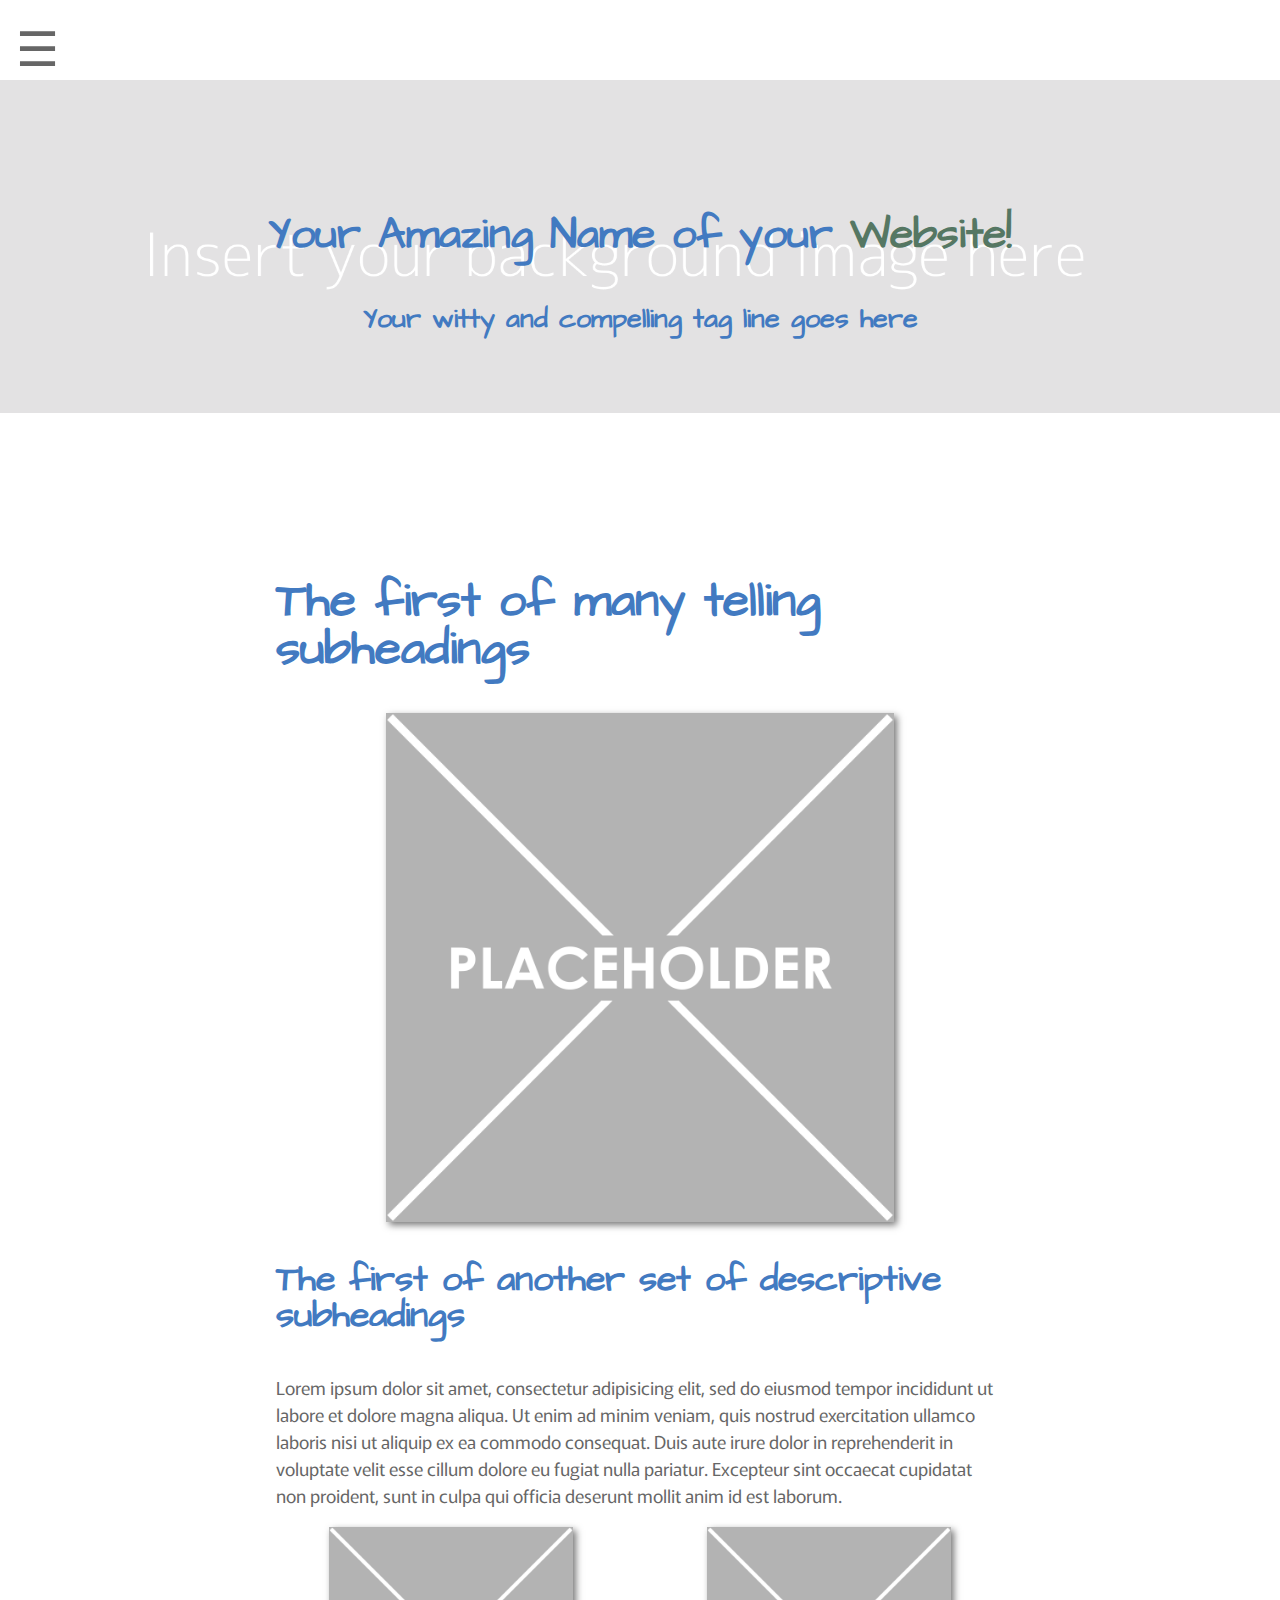
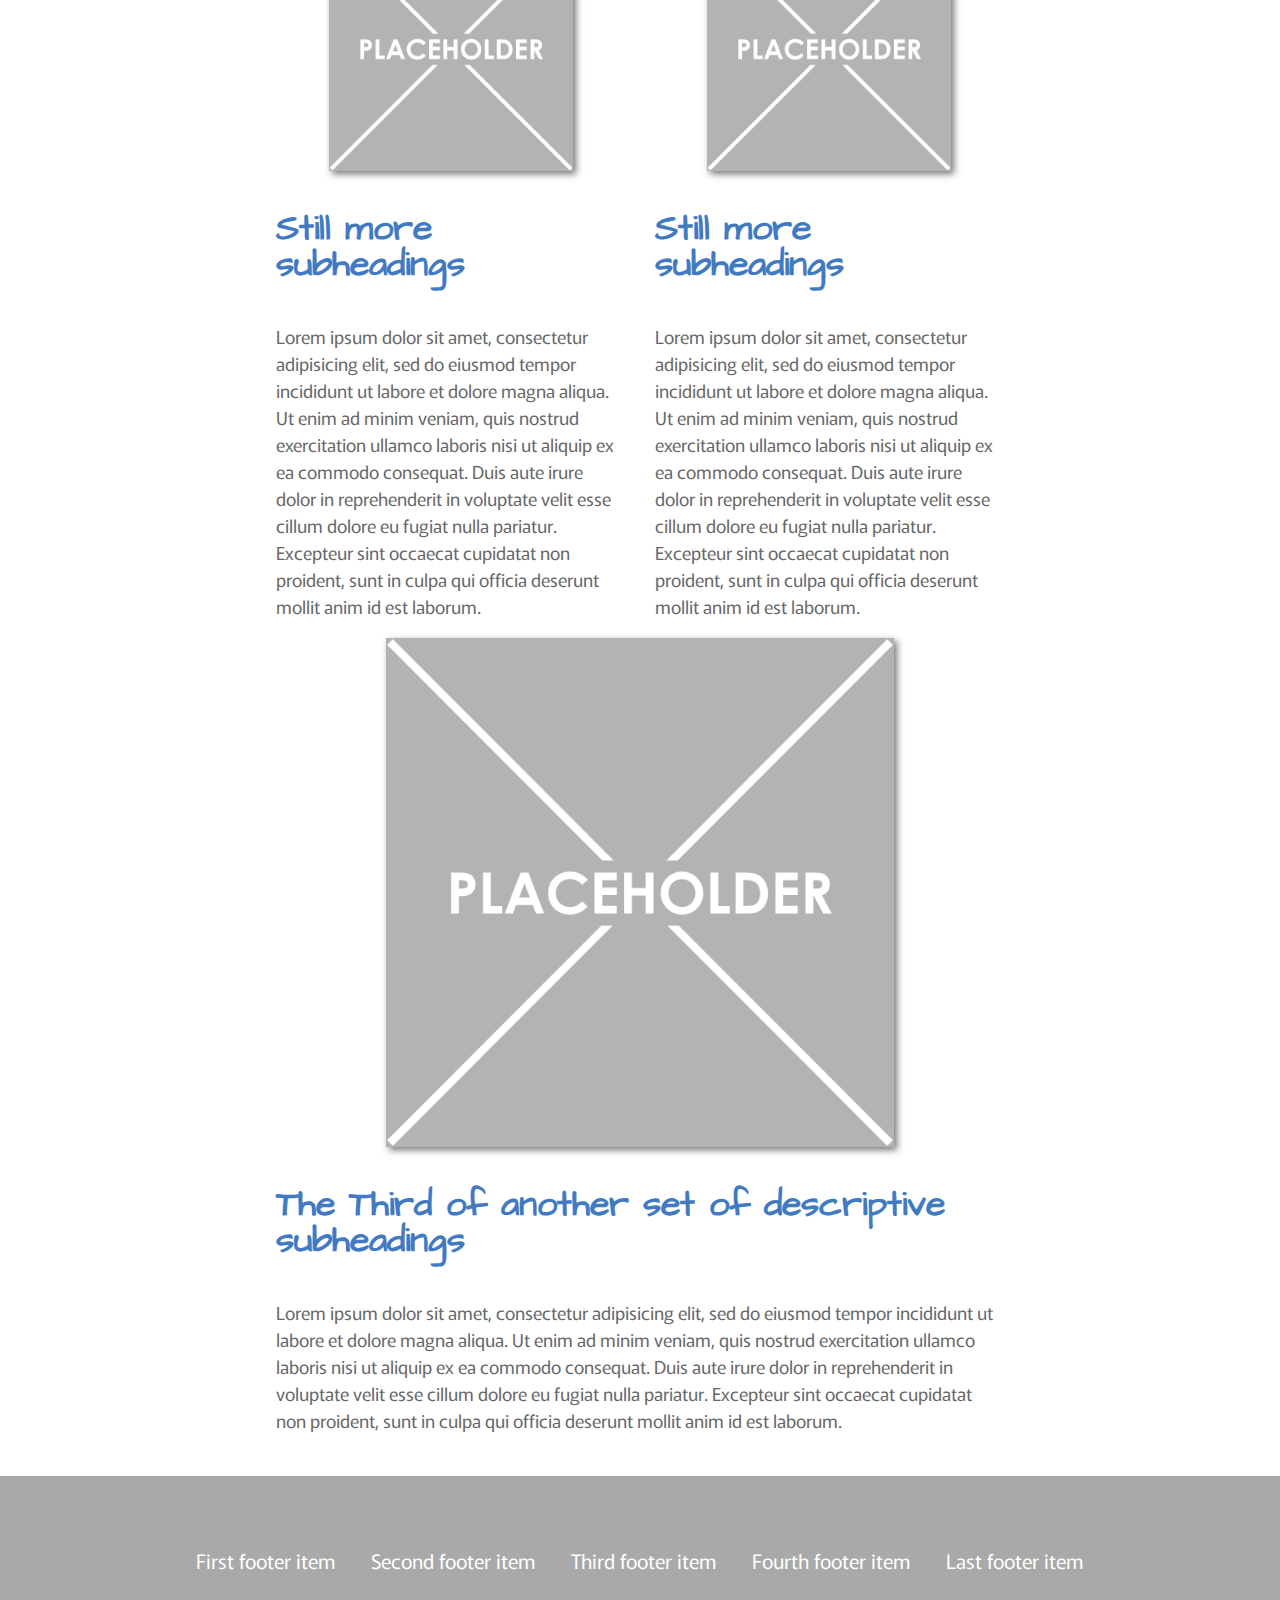
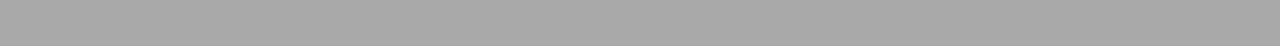
==== index.html @ 41339949 "moved index" ====
<!doctype html>
<html lang="en">
<head>
	<meta charset="utf-8" />
	<title></title>
	<meta name="description" content=""/>
	<meta name="keywords" content=""/>

	<link rel="preconnect" href="https://fonts.googleapis.com">
	<link rel="preconnect" href="https://fonts.gstatic.com" crossorigin>
	<link href="https://fonts.googleapis.com/css2?family=Architects+Daughter&family=Murecho:wght@400;600&display=swap" rel="stylesheet">

	<link rel="stylesheet" href="css/reset.css"> 
	<link rel="stylesheet" href="css/styles.css" media="screen" />
	<link rel="stylesheet" href="css/print.css" media="print" />
	
	<!--[if IE]><script src="http://html5shiv.googlecode.com/svn/trunk/html5.js"></script><![endif]-->

	<!-- Global site tag (gtag.js) - Google Analytics -->
	<!-- JSON-LD markup generated by Google Structured Data Markup Helper. -->
</head>

<body>
	<!-- Navigation Sidebar (hidden by default) -->
	<nav class="w3-sidebar w3-bar-block w3-card w3-top w3-animate-left" id="mySidebar">
  		<a href="javascript:void(0)" onclick="w3_close()" class="w3-bar-item w3-button">Close Menu</a>
  		<a href="#food" onclick="w3_close()" class="w3-bar-item w3-button">Nav Item One</a>
  		<a href="#about" onclick="w3_close()" class="w3-bar-item w3-button">Nav Item Two</a>
  		<a href="#about" onclick="w3_close()" class="w3-bar-item w3-button">Nav Item Three</a>
	</nav>

	<!-- Top menu -->
	<div class="w3-top">
  		<div class="hamburger-position">
    		<div class="w3-button w3-padding-16 " onclick="w3_open()">&#9776;</div> <!-- &#9776; is the Entity Code for the hamburger icon -->
  		</div>
	</div>

	<header>
		<div class="header-bg-wrap"> <!-- Image as content not design -->
  		  <img class="header-bg-image" src="img/placeholder-1920x500.png" alt="Text that describes the image">
  		  <div class="header-content">
    		<h1>Your Amazing Name of your <span class="shine">Website!</span></h1>
			<h2>Your witty and compelling tag line goes here</h2> 
  		  </div>
		</div>
	</header>
	
	<main>
		<!-- <aside class="leaderboard">
		</aside> -->  <!-- end of sidebar1 -->
	
		<section class="content">
			<h2>The first of many telling subheadings</h2>	
		<article>
        	<div class="image-container">
        		<img src="img/placeholder-2400.png" alt="Something specific about the image" />
        	</div>
        	<h3>The first of another set of descriptive subheadings</h3>
			<p>Lorem ipsum dolor sit amet, consectetur adipisicing elit, sed do eiusmod tempor incididunt ut labore et dolore magna aliqua. Ut enim ad minim veniam, quis nostrud exercitation ullamco laboris nisi ut aliquip ex ea commodo consequat. Duis aute irure dolor in reprehenderit in voluptate velit esse cillum dolore eu fugiat nulla pariatur. Excepteur sint occaecat cupidatat non proident, sunt in culpa qui officia deserunt mollit anim id est laborum.</p>
		</article>
		<article>
			<div class="outer-container">
				<div class="inner-container"> <!-- First inner container -->
        			<div class="image-container">
        			<img src="img/placeholder-2400.png" alt="Something specific about the image" />
        			</div> <!-- End of the image container -->
					<h3>Still more subheadings</h3>
					<p>Lorem ipsum dolor sit amet, consectetur adipisicing elit, sed do eiusmod tempor incididunt ut labore et dolore magna aliqua. Ut enim ad minim veniam, quis nostrud exercitation ullamco laboris nisi ut aliquip ex ea commodo consequat. Duis aute irure dolor in reprehenderit in voluptate velit esse cillum dolore eu fugiat nulla pariatur. Excepteur sint occaecat cupidatat non proident, sunt in culpa qui officia deserunt mollit anim id est laborum.</p>
				</div> <!-- End of the first inner container -->
				<div class="inner-container"> <!-- Second inner container -->
        			<div class="image-container">
        			<img src="img/placeholder-2400.png" alt="Something specific about the image" />
        			</div> <!-- End of the image container -->
					<h3>Still more subheadings</h3>
					<p>Lorem ipsum dolor sit amet, consectetur adipisicing elit, sed do eiusmod tempor incididunt ut labore et dolore magna aliqua. Ut enim ad minim veniam, quis nostrud exercitation ullamco laboris nisi ut aliquip ex ea commodo consequat. Duis aute irure dolor in reprehenderit in voluptate velit esse cillum dolore eu fugiat nulla pariatur. Excepteur sint occaecat cupidatat non proident, sunt in culpa qui officia deserunt mollit anim id est laborum.</p>
				</div> <!-- End of the second inner container -->
			</div> <!-- End of the outer container -->
		</article>
		<article>
        	<div class="image-container">
        		<img src="img/placeholder-2400.png" alt="Something specific about the image" />
        	</div>
			<h3>The Third of another set of descriptive subheadings</h3>
			<p>Lorem ipsum dolor sit amet, consectetur adipisicing elit, sed do eiusmod tempor incididunt ut labore et dolore magna aliqua. Ut enim ad minim veniam, quis nostrud exercitation ullamco laboris nisi ut aliquip ex ea commodo consequat. Duis aute irure dolor in reprehenderit in voluptate velit esse cillum dolore eu fugiat nulla pariatur. Excepteur sint occaecat cupidatat non proident, sunt in culpa qui officia deserunt mollit anim id est laborum.</p>
		</article>
	</section><!-- end of content -->
		<aside>
			<!-- For future consideration -->
		</aside>
	</main>

	<footer>
	  <div class="bg-container">
		<ol>
			<li>
				<a href="#" target="_blank">First footer item</a>
			</li>
			<li>
				<a href="#" target="_blank">Second footer item</a>
			</li>
			<li>
				<a href="#" target="_blank">Third footer item</a>
			</li>
			<li>
				<a href="#" target="_blank">Fourth footer item</a>
			</li>
			<li>
				<a href="#" target="_blank">Last footer item</a>
			</li>
		</ol>
	  </div>
	</footer>

	<!-- Code for the Cookie Compliance popover window -->
	<!-- <div id="cookiePopup" class="hide">
		<p><strong>Cookie Notice:</strong> We use cookies to offer you a better browsing experience, analyze site traffic, personalize content, and gather information to improve your experience.  Read about how we use cookies and how you can control them by <a href="privacy.txt">clicking here</a>.</p>
		<button id="acceptCookie">Close</button>
	</div> -->
	
	<script>
	// Script to open and close sidebar
	function w3_open() {
  		document.getElementById("mySidebar").style.display = "block";
		}
 
	function w3_close() {
  		document.getElementById("mySidebar").style.display = "none";
		}
	</script>

	<!-- Javascript to load cookies modal window -->
	<!-- <script src="js/cookies.js"></script> -->
</body>
</html>
---- css/styles.css ----
body {
	font-family: 'Murecho', sans-serif;
	color: #666;
	font-size: 18px;
	line-height: 1.5;
	}

/* --- Responsive Sidebar navigation adapted from W3.CSS Templates --- */
.w3-bar-block {
	display: flex;
	justify-content: left;
	padding-top: 80px;
	display:none;
	z-index:2;
	width:20%;
	min-width:300px
}

.w3-bar-item {
	padding:8px ;
	width:auto;
	border:none;
	display:block;
	outline:0;
	width:100%;
	white-space:normal;
	font-size: 24px;  /*  Menu items font size  */
}

.w3-bar {
	width:100%;
	overflow:hidden
}

.w3-top,
.w3-bottom {
	position:fixed;
	width:100%;
	z-index:1
	}

.w3-top {
	top:0;
	font-size: 48px;  /* Hamburger bars size */
}

.w3-card {
	box-shadow:0 2px 5px 0 rgba(0,0,0,0.16),0 2px 10px 0 rgba(0,0,0,0.12)
}

.w3-sidebar {
	height:100%;
	width:200px;
	background-color:#fff;
	position:fixed!important;
	z-index:1;
	overflow:auto;
}

.w3-animate-left {
	position:relative;
	animation:animateleft 0.4s;
}

@keyframes animateleft { from {left:-300px;opacity:0} to{left:0;opacity:1}}
/* The @keyframes CSS at-rule controls the intermediate steps in a CSS animation
sequence by defining styles for keyframes (or waypoints) along the animation
sequence. */ 

.w3-button {
	border:none;
	display:inline-block;
	padding:8px 16px;
	vertical-align:middle;
	overflow:hidden;
	text-decoration:none;
	color:inherit;
	background-color:inherit;
	text-align:center;
	cursor:pointer;
	white-space:nowrap}

.w3-button {
	-webkit-touch-callout:none;
	-webkit-user-select:none;
	-moz-user-select:none;
	-ms-user-select:none;
	user-select:none} 

.w3-button:disabled {
	cursor:not-allowed;
	opacity:0.3
}

/* --- Typographical Scales --- */

/* Viewport is the browser window size. 1vw = 1% of viewport width. */
header h1 { /* 64px is 3.333%  of 1920px */
	font-size: 3.333vw;
}
header h2 { /* 40px is 2.083%  of 1920px */
	font-size: 2.083vw;
}

.shine {  /*  Call to action color  */
	color: #557763;
}

h1, h2, h3 {
	font-family: 'Architects Daughter', cursive;
	color: #427ac1;
}

h2, h3 {
	line-height: 1;
	margin: 40px 0;
}
h2 {
	font-size: 24px;
}

h3 {
	font-size: 20px;
}

p {
	margin-bottom: 18px;
}

/* layout */

nav {
	background-color: #fff;
	width: 100%;
}

.w3-bar-item:link, .w3-bar-item:visited {
	color:#427ac1;
	text-decoration: none;
}

.w3-bar-item:hover, .w3-bar-item:active {
	color: #333;
	text-decoration: underline;
}

header {
	margin-top: 80px;  /* Space for the nav on page load */
	}

/*  Places the content image in the bg with the headings on top  */
.header-bg-wrap {
  	overflow: hidden;
  	position: relative;
}

.header-bg-image {
  	opacity: 0.25;
  	/*The opacity property specifies the opacity/transparency of an element.*/
  	position: absolute;
  	left: 0;
  	top: 0;
  	width: 100%;
  	height: auto;
}

.header-content {
	height: 46.296vh; /* Roughly 500px of 1080px high screen */
 	position: relative;
  	display: flex;
  	flex-direction: column;
  	align-items: center;
  	justify-content: center;
  }

main, .bg-container {
	width: 71%;
	margin: 20px auto;
	}

main {
	padding-top: 20px;
	overflow: hidden;
}

.content {
	margin-left: auto;
 	margin-right: auto;
  	width: 80%;
}

article img {
	border: none;
	-webkit-box-shadow: 3px 3px 7px #777;
	-moz-box-shadow: 3px 3px 7px #777;
}

.image-container {
	width: 70%;
	margin: 0 auto;
}

footer {
	padding: 40px 0;
	margin-top: 24px;
	background-color: #a9a9a9;
}

footer ol {
	font-size: 20px;
	text-align: center;
	list-style-type: none;
	display: flex;
	align-items: center;
	justify-content: space-between;
	padding: 0;
}

footer ol li {
	margin: 10px;
	display: block; 
	/*Makes the li selectable up the to the edge of the margins*/
}

footer a:link, a:visited {
	color:#fff;
	text-decoration: none;
}

footer a:hover, a:active {
	color: #f8f2f2;
	text-decoration: underline;
}

/* -- Code for the Cookie Compliance popover window -- */
/*
#cookiePopup {
  background-color: #ffffff;
  position: absolute;
  left: 5%;
  bottom: 0;
  font-size: 14px;
  width: 90%;
  box-shadow: 0 0 2em rgba(5, 0, 31, 0.15);
  font-family: "Poppins", sans-serif;
  text-align: justify;
  line-height: 1.8em;
  margin: 0 auto;
  padding: 2em 1.4em;
  border-radius: 6px;
  transition: all 0.5s ease-in-out;
}

#cookiePopup p {
  text-align: center;
  margin: 1.4em 0;
}
#cookiePopup button {
  background-color: #6859fe;
  border: none;
  color: #ffffff;
  font-size: 1.2em;
  padding: 1em 1.4em;
  display: block;
  position: relative;
  margin: auto;
  border-radius: 5px;
}
#cookiePopup a {
  color: #6859fe;
}

.hide {
  visibility: hidden;
  
}
.show {
  visibility: visible;
 
}
*/
/* -- End of Code for the Cookie Compliance popover window -- */

@media only screen and  (min-width:900px) {
 
 nav {
 	width: 40%;
 }

 h2 {
	font-size: 48px;
}

h3 {
	font-size: 36px;
}

.outer-container {
	display: flex;
	flex-direction: row;
	justify-content: space-between;
	}

.inner-container {
	width: 48%;
	}

	.w3-bar-item {
		font-size: 36px;
	}

}

@media only screen and  (min-width:1340px) {
 
 .hamburger-position {
		margin-left: 10%;
	}
}
---- css/print.css ----
body { 
  color : #000000; 
  background : #ffffff; 
  font-family : "Times New Roman", Times, serif;
  font-size : 12pt; 
}

a { 
  text-decoration : underline; 
  color : #0000ff; 
}

a:link:after, a:visited:after {
content: " (" attr(href) ") ";
font-size: 70%;
}

nav, sidebar, footer, header, aside { 
  display : none; 
}
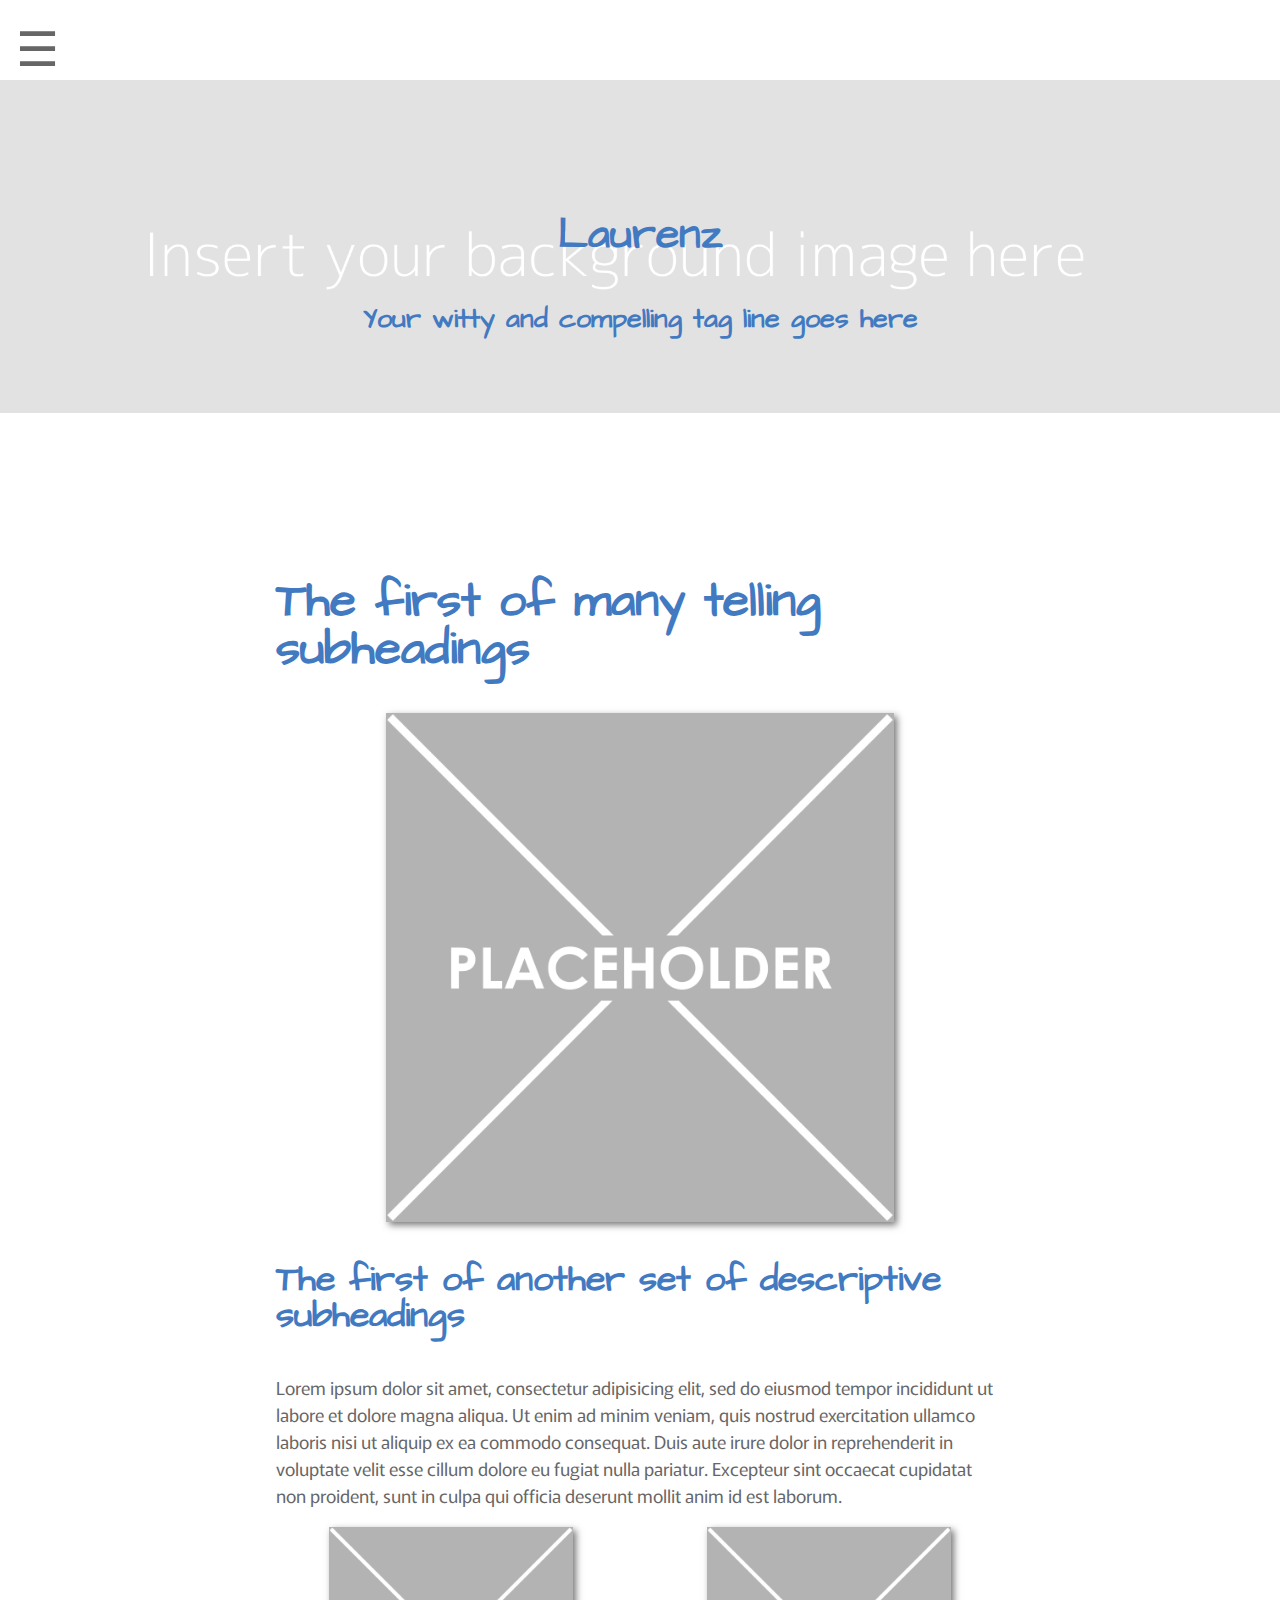
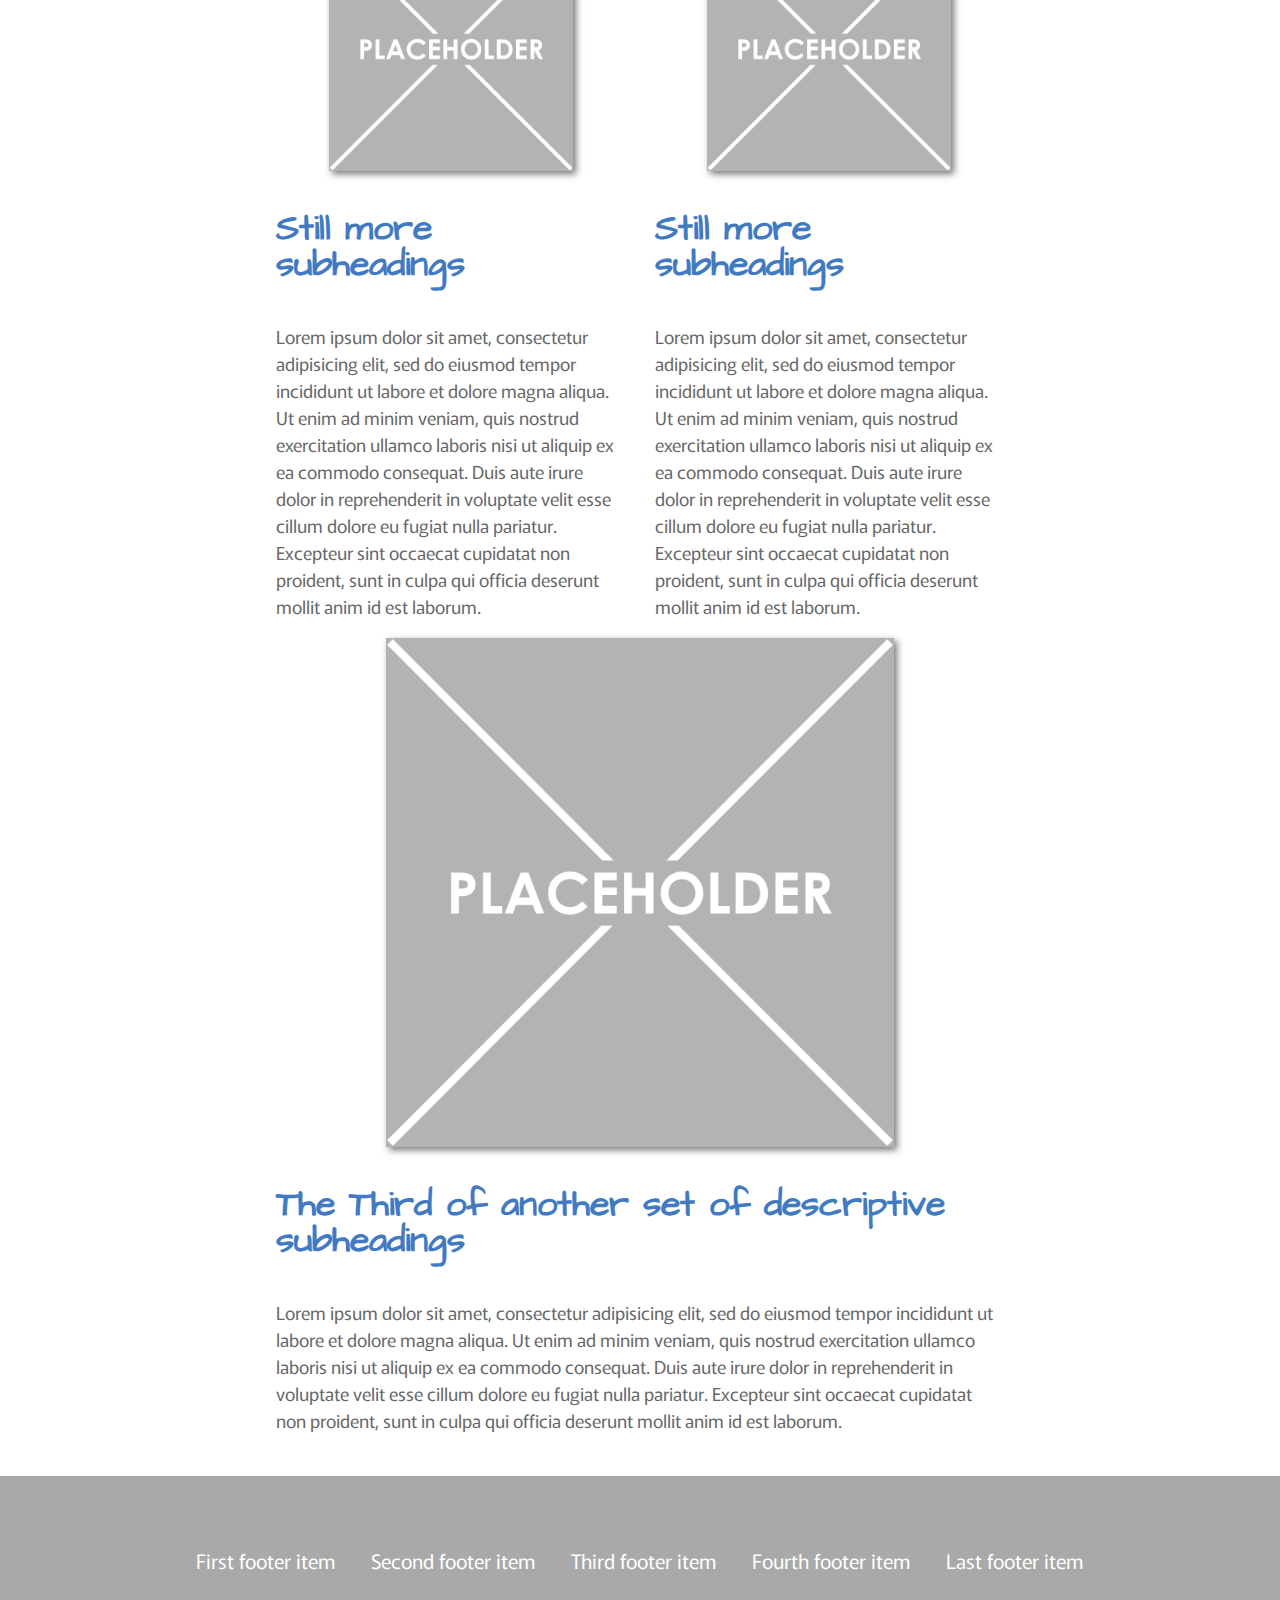
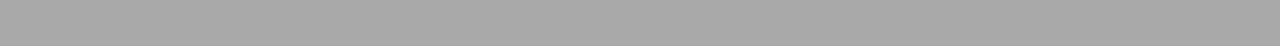
==== commit f8127737: "changed h1" ====
--- a/index.html
+++ b/index.html
@@ -40,7 +40,7 @@
 		<div class="header-bg-wrap"> <!-- Image as content not design -->
   		  <img class="header-bg-image" src="img/placeholder-1920x500.png" alt="Text that describes the image">
   		  <div class="header-content">
-    		<h1>Your Amazing Name of your <span class="shine">Website!</span></h1>
+    		<h1>Laurenz</h1>
 			<h2>Your witty and compelling tag line goes here</h2> 
   		  </div>
 		</div>
--- a/css/styles.css
+++ b/css/styles.css
@@ -1,121 +1,174 @@
+/* 
+
+	[Self-directed Learning] - CSS Animation 
+
+*/
+
+
+
+.header-content {
+	animation: fadeIn 2s ease-in-out;
+}
+
+@keyframes fadeIn {
+	0% {
+		opacity: 0;
+		transform: translateY(20px);
+	}
+
+	100% {
+		opacity: 1;
+		transform: translateY(0);
+	}
+}
+
+/* 
+
+	[Self-directed Learning] - CSS Animation End
+	
+*/
+
 
 body {
 	font-family: 'Murecho', sans-serif;
 	color: #666;
 	font-size: 18px;
 	line-height: 1.5;
-	}
-
+}
+
+/* 
+
+	WEBSITE TEMPLATE
+
+*/
 /* --- Responsive Sidebar navigation adapted from W3.CSS Templates --- */
 .w3-bar-block {
 	display: flex;
 	justify-content: left;
 	padding-top: 80px;
-	display:none;
-	z-index:2;
-	width:20%;
-	min-width:300px
+	display: none;
+	z-index: 2;
+	width: 20%;
+	min-width: 300px
 }
 
 .w3-bar-item {
-	padding:8px ;
-	width:auto;
-	border:none;
-	display:block;
-	outline:0;
-	width:100%;
-	white-space:normal;
-	font-size: 24px;  /*  Menu items font size  */
+	padding: 8px;
+	width: auto;
+	border: none;
+	display: block;
+	outline: 0;
+	width: 100%;
+	white-space: normal;
+	font-size: 24px;
+	/*  Menu items font size  */
 }
 
 .w3-bar {
-	width:100%;
-	overflow:hidden
+	width: 100%;
+	overflow: hidden
 }
 
 .w3-top,
 .w3-bottom {
-	position:fixed;
-	width:100%;
-	z-index:1
-	}
+	position: fixed;
+	width: 100%;
+	z-index: 1
+}
 
 .w3-top {
-	top:0;
-	font-size: 48px;  /* Hamburger bars size */
+	top: 0;
+	font-size: 48px;
+	/* Hamburger bars size */
 }
 
 .w3-card {
-	box-shadow:0 2px 5px 0 rgba(0,0,0,0.16),0 2px 10px 0 rgba(0,0,0,0.12)
+	box-shadow: 0 2px 5px 0 rgba(0, 0, 0, 0.16), 0 2px 10px 0 rgba(0, 0, 0, 0.12)
 }
 
 .w3-sidebar {
-	height:100%;
-	width:200px;
-	background-color:#fff;
-	position:fixed!important;
-	z-index:1;
-	overflow:auto;
+	height: 100%;
+	width: 200px;
+	background-color: #fff;
+	position: fixed !important;
+	z-index: 1;
+	overflow: auto;
 }
 
 .w3-animate-left {
-	position:relative;
-	animation:animateleft 0.4s;
-}
-
-@keyframes animateleft { from {left:-300px;opacity:0} to{left:0;opacity:1}}
+	position: relative;
+	animation: animateleft 0.4s;
+}
+
+@keyframes animateleft {
+	from {
+		left: -300px;
+		opacity: 0
+	}
+
+	to {
+		left: 0;
+		opacity: 1
+	}
+}
+
 /* The @keyframes CSS at-rule controls the intermediate steps in a CSS animation
 sequence by defining styles for keyframes (or waypoints) along the animation
-sequence. */ 
+sequence. */
 
 .w3-button {
-	border:none;
-	display:inline-block;
-	padding:8px 16px;
-	vertical-align:middle;
-	overflow:hidden;
-	text-decoration:none;
-	color:inherit;
-	background-color:inherit;
-	text-align:center;
-	cursor:pointer;
-	white-space:nowrap}
+	border: none;
+	display: inline-block;
+	padding: 8px 16px;
+	vertical-align: middle;
+	overflow: hidden;
+	text-decoration: none;
+	color: inherit;
+	background-color: inherit;
+	text-align: center;
+	cursor: pointer;
+	white-space: nowrap
+}
 
 .w3-button {
-	-webkit-touch-callout:none;
-	-webkit-user-select:none;
-	-moz-user-select:none;
-	-ms-user-select:none;
-	user-select:none} 
+	-webkit-touch-callout: none;
+	-webkit-user-select: none;
+	-moz-user-select: none;
+	-ms-user-select: none;
+	user-select: none
+}
 
 .w3-button:disabled {
-	cursor:not-allowed;
-	opacity:0.3
+	cursor: not-allowed;
+	opacity: 0.3
 }
 
 /* --- Typographical Scales --- */
 
 /* Viewport is the browser window size. 1vw = 1% of viewport width. */
-header h1 { /* 64px is 3.333%  of 1920px */
+header h1 {
+	/* 64px is 3.333%  of 1920px */
 	font-size: 3.333vw;
 }
-header h2 { /* 40px is 2.083%  of 1920px */
+
+header h2 {
+	/* 40px is 2.083%  of 1920px */
 	font-size: 2.083vw;
 }
 
-.shine {  /*  Call to action color  */
-	color: #557763;
-}
-
-h1, h2, h3 {
+h1,
+h2,
+h3 {
 	font-family: 'Architects Daughter', cursive;
 	color: #427ac1;
 }
 
-h2, h3 {
+h2,
+h3 {
 	line-height: 1;
 	margin: 40px 0;
 }
+
 h2 {
 	font-size: 24px;
 }
@@ -135,49 +188,54 @@
 	width: 100%;
 }
 
-.w3-bar-item:link, .w3-bar-item:visited {
-	color:#427ac1;
+.w3-bar-item:link,
+.w3-bar-item:visited {
+	color: #427ac1;
 	text-decoration: none;
 }
 
-.w3-bar-item:hover, .w3-bar-item:active {
+.w3-bar-item:hover,
+.w3-bar-item:active {
 	color: #333;
 	text-decoration: underline;
 }
 
 header {
-	margin-top: 80px;  /* Space for the nav on page load */
-	}
+	margin-top: 80px;
+	/* Space for the nav on page load */
+}
 
 /*  Places the content image in the bg with the headings on top  */
 .header-bg-wrap {
-  	overflow: hidden;
-  	position: relative;
+	overflow: hidden;
+	position: relative;
 }
 
 .header-bg-image {
-  	opacity: 0.25;
-  	/*The opacity property specifies the opacity/transparency of an element.*/
-  	position: absolute;
-  	left: 0;
-  	top: 0;
-  	width: 100%;
-  	height: auto;
+	opacity: 0.25;
+	/*The opacity property specifies the opacity/transparency of an element.*/
+	position: absolute;
+	left: 0;
+	top: 0;
+	width: 100%;
+	height: auto;
 }
 
 .header-content {
-	height: 46.296vh; /* Roughly 500px of 1080px high screen */
- 	position: relative;
-  	display: flex;
-  	flex-direction: column;
-  	align-items: center;
-  	justify-content: center;
-  }
-
-main, .bg-container {
+	height: 46.296vh;
+	/* Roughly 500px of 1080px high screen */
+	position: relative;
+	display: flex;
+	flex-direction: column;
+	align-items: center;
+	justify-content: center;
+}
+
+main,
+.bg-container {
 	width: 71%;
 	margin: 20px auto;
-	}
+}
 
 main {
 	padding-top: 20px;
@@ -186,8 +244,8 @@
 
 .content {
 	margin-left: auto;
- 	margin-right: auto;
-  	width: 80%;
+	margin-right: auto;
+	width: 80%;
 }
 
 article img {
@@ -219,16 +277,18 @@
 
 footer ol li {
 	margin: 10px;
-	display: block; 
+	display: block;
 	/*Makes the li selectable up the to the edge of the margins*/
 }
 
-footer a:link, a:visited {
-	color:#fff;
+footer a:link,
+a:visited {
+	color: #fff;
 	text-decoration: none;
 }
 
-footer a:hover, a:active {
+footer a:hover,
+a:active {
 	color: #f8f2f2;
 	text-decoration: underline;
 }
@@ -282,28 +342,28 @@
 */
 /* -- End of Code for the Cookie Compliance popover window -- */
 
-@media only screen and  (min-width:900px) {
- 
- nav {
- 	width: 40%;
- }
-
- h2 {
-	font-size: 48px;
-}
-
-h3 {
-	font-size: 36px;
-}
-
-.outer-container {
-	display: flex;
-	flex-direction: row;
-	justify-content: space-between;
-	}
-
-.inner-container {
-	width: 48%;
+@media only screen and (min-width:900px) {
+
+	nav {
+		width: 40%;
+	}
+
+	h2 {
+		font-size: 48px;
+	}
+
+	h3 {
+		font-size: 36px;
+	}
+
+	.outer-container {
+		display: flex;
+		flex-direction: row;
+		justify-content: space-between;
+	}
+
+	.inner-container {
+		width: 48%;
 	}
 
 	.w3-bar-item {
@@ -312,9 +372,9 @@
 
 }
 
-@media only screen and  (min-width:1340px) {
- 
- .hamburger-position {
+@media only screen and (min-width:1340px) {
+
+	.hamburger-position {
 		margin-left: 10%;
 	}
-}
+}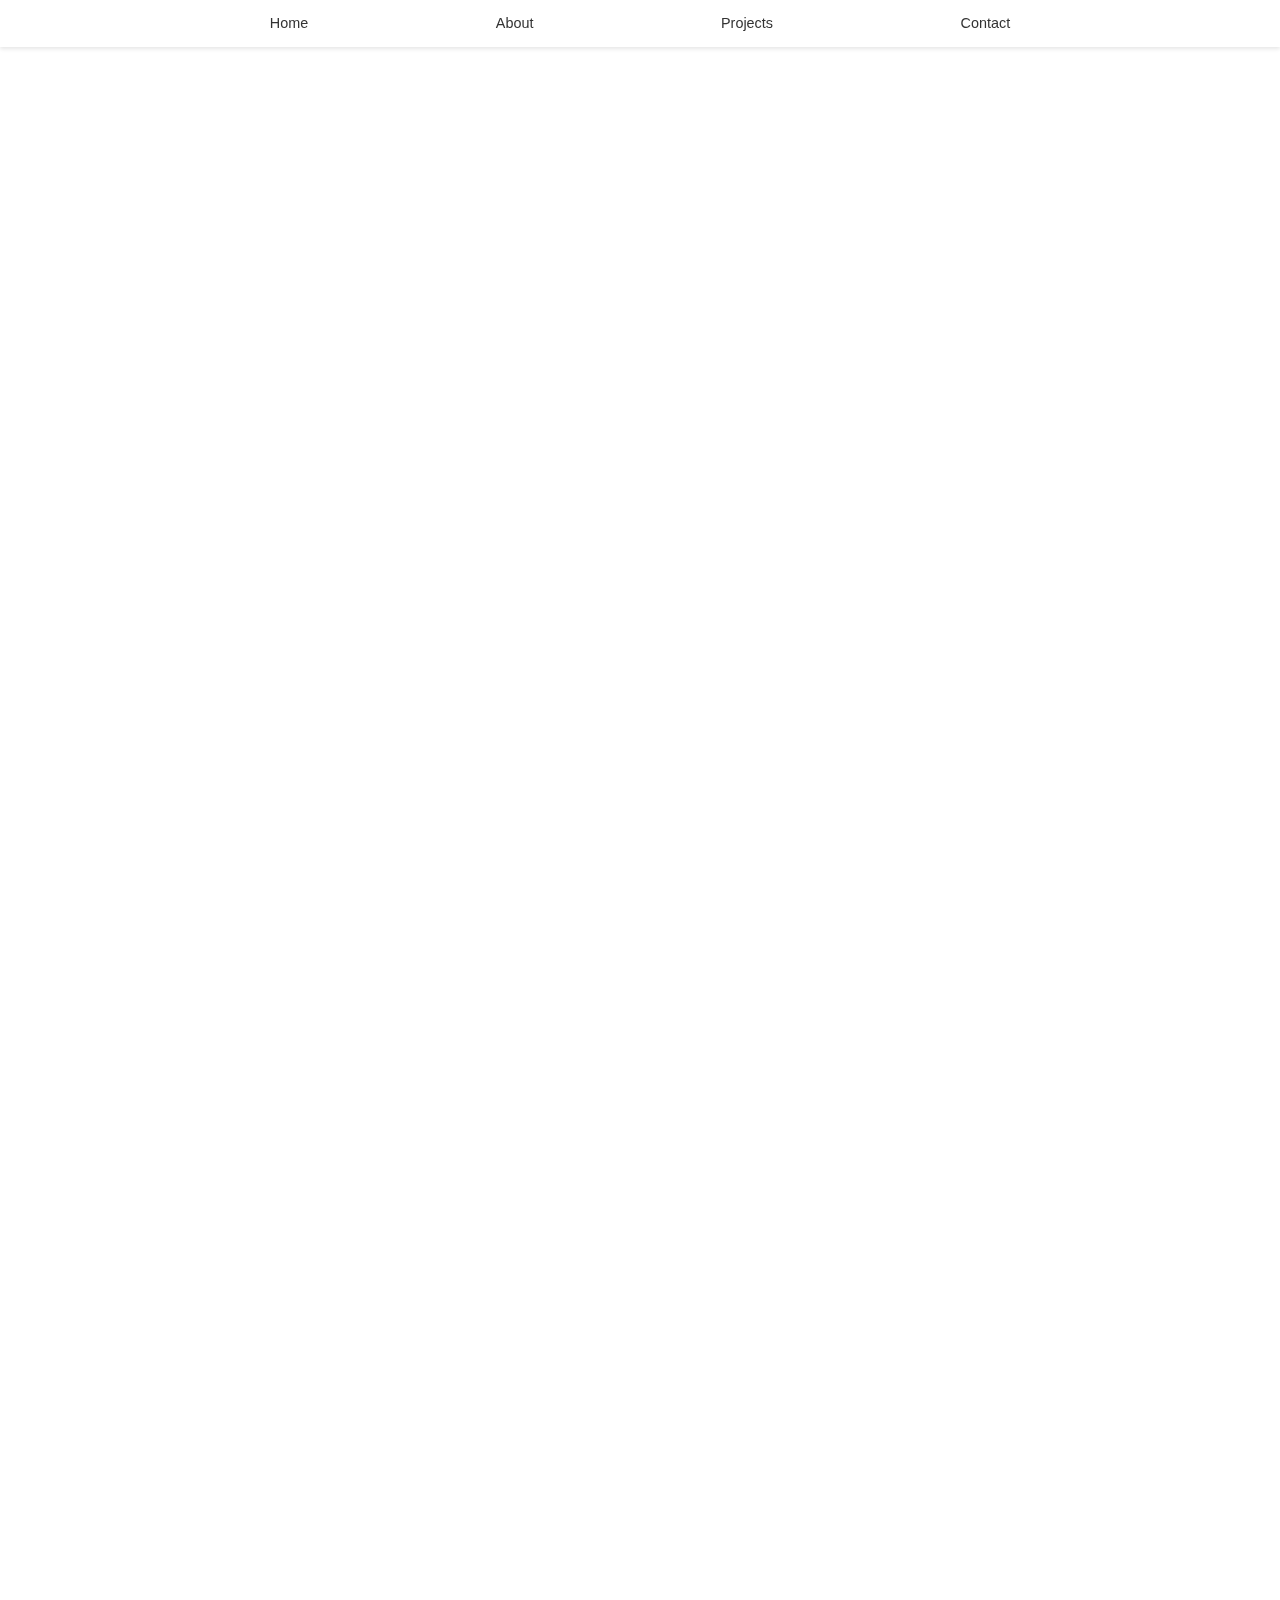
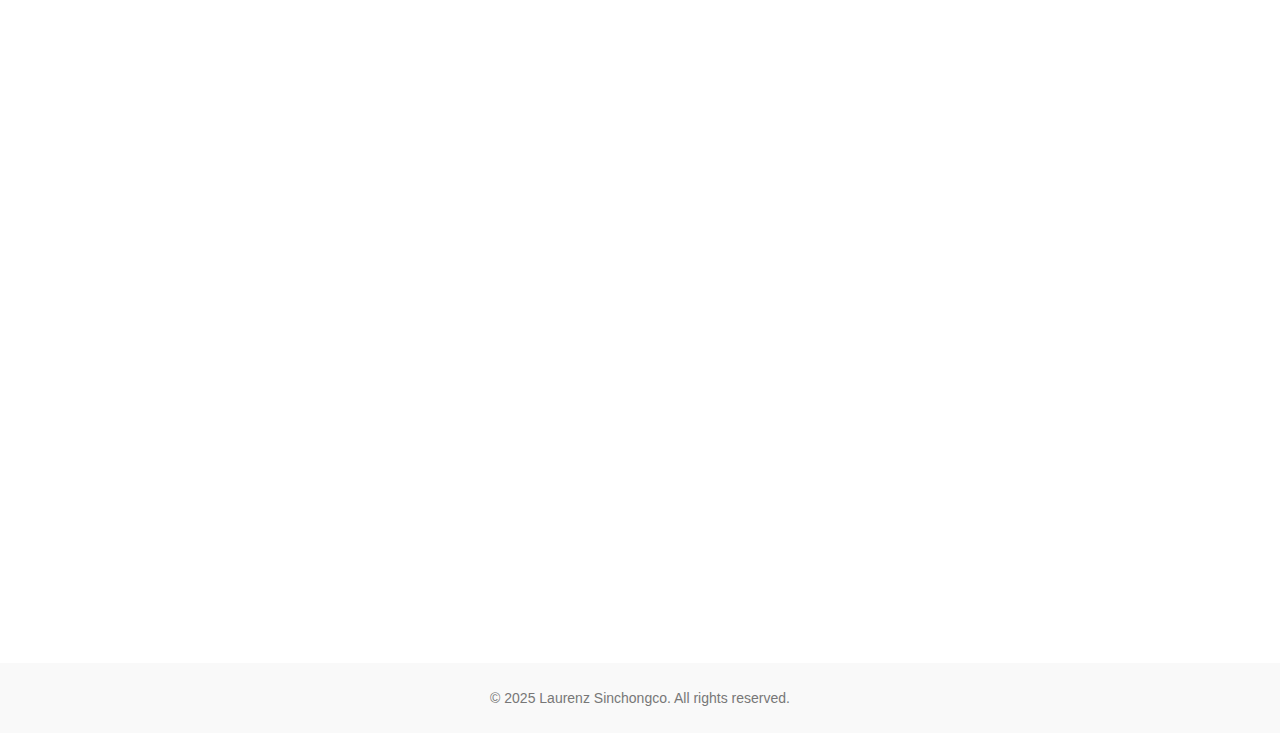
==== commit a92c6a38: "removed template content" ====
--- a/index.html
+++ b/index.html
@@ -1,136 +1,79 @@
-<!doctype html>
+<!DOCTYPE html>
 <html lang="en">
-<head>
-	<meta charset="utf-8" />
-	<title></title>
-	<meta name="description" content=""/>
-	<meta name="keywords" content=""/>
+  <head>
+    <meta charset="UTF-8" />
+    <meta name="viewport" content="width=device-width, initial-scale=1.0" />
+    <title>Laurenz Sinchongco | Home</title>
+    
+	<link rel="stylesheet" href="css/styles.css">
 
-	<link rel="preconnect" href="https://fonts.googleapis.com">
-	<link rel="preconnect" href="https://fonts.gstatic.com" crossorigin>
-	<link href="https://fonts.googleapis.com/css2?family=Architects+Daughter&family=Murecho:wght@400;600&display=swap" rel="stylesheet">
+	<script src="js/main.js" defer></script>
 
-	<link rel="stylesheet" href="css/reset.css"> 
-	<link rel="stylesheet" href="css/styles.css" media="screen" />
-	<link rel="stylesheet" href="css/print.css" media="print" />
-	
-	<!--[if IE]><script src="http://html5shiv.googlecode.com/svn/trunk/html5.js"></script><![endif]-->
+	<!-- GSAP and ScrollTrigger for scroll animations -->
+    <script src="https://cdnjs.cloudflare.com/ajax/libs/gsap/3.12.1/gsap.min.js"></script>
+    <script src="https://cdnjs.cloudflare.com/ajax/libs/gsap/3.12.1/ScrollTrigger.min.js"></script>
+  </head>
+  <body>
+    <!-- Header with minimalist navigation -->
+    <header>
+      <nav>
+        <a href="#hero">Home</a>
+        <a href="#about">About</a>
+        <a href="#projects">Projects</a>
+        <a href="#contact">Contact</a>
+      </nav>
+    </header>
 
-	<!-- Global site tag (gtag.js) - Google Analytics -->
-	<!-- JSON-LD markup generated by Google Structured Data Markup Helper. -->
-</head>
+    <!-- Hero Section -->
+    <section id="hero">
+      <h1>Laurenz Sinchongco</h1>
+      <p>Hello world!</p>
+    </section>
 
-<body>
-	<!-- Navigation Sidebar (hidden by default) -->
-	<nav class="w3-sidebar w3-bar-block w3-card w3-top w3-animate-left" id="mySidebar">
-  		<a href="javascript:void(0)" onclick="w3_close()" class="w3-bar-item w3-button">Close Menu</a>
-  		<a href="#food" onclick="w3_close()" class="w3-bar-item w3-button">Nav Item One</a>
-  		<a href="#about" onclick="w3_close()" class="w3-bar-item w3-button">Nav Item Two</a>
-  		<a href="#about" onclick="w3_close()" class="w3-bar-item w3-button">Nav Item Three</a>
-	</nav>
+    <!-- About Section -->
+    <section id="about">
+      <h2>About Me</h2>
+      <p>
+        I'm a computing science student with a passion for web design and minimalistic interfaces. I focus on creating user-centered experiences that combine functionality with a refined, elegant aesthetic.
+      </p>
+    </section>
 
-	<!-- Top menu -->
-	<div class="w3-top">
-  		<div class="hamburger-position">
-    		<div class="w3-button w3-padding-16 " onclick="w3_open()">&#9776;</div> <!-- &#9776; is the Entity Code for the hamburger icon -->
-  		</div>
-	</div>
+    <!-- Projects Section -->
+    <section id="projects">
+      <h2>Projects</h2>
+      <div class="project-grid">
+        <div class="project-card">
+          <img src="https://via.placeholder.com/400x300" alt="Project 1" />
+          <h3>Project One</h3>
+          <p>A brief description of your project.</p>
+        </div>
+        <div class="project-card">
+          <img src="https://via.placeholder.com/400x300" alt="Project 2" />
+          <h3>Project Two</h3>
+          <p>A brief description of your project.</p>
+        </div>
+        <div class="project-card">
+          <img src="https://via.placeholder.com/400x300" alt="Project 3" />
+          <h3>Project Three</h3>
+          <p>A brief description of your project.</p>
+        </div>
+      </div>
+    </section>
 
-	<header>
-		<div class="header-bg-wrap"> <!-- Image as content not design -->
-  		  <img class="header-bg-image" src="img/placeholder-1920x500.png" alt="Text that describes the image">
-  		  <div class="header-content">
-    		<h1>Laurenz</h1>
-			<h2>Your witty and compelling tag line goes here</h2> 
-  		  </div>
-		</div>
-	</header>
-	
-	<main>
-		<!-- <aside class="leaderboard">
-		</aside> -->  <!-- end of sidebar1 -->
-	
-		<section class="content">
-			<h2>The first of many telling subheadings</h2>	
-		<article>
-        	<div class="image-container">
-        		<img src="img/placeholder-2400.png" alt="Something specific about the image" />
-        	</div>
-        	<h3>The first of another set of descriptive subheadings</h3>
-			<p>Lorem ipsum dolor sit amet, consectetur adipisicing elit, sed do eiusmod tempor incididunt ut labore et dolore magna aliqua. Ut enim ad minim veniam, quis nostrud exercitation ullamco laboris nisi ut aliquip ex ea commodo consequat. Duis aute irure dolor in reprehenderit in voluptate velit esse cillum dolore eu fugiat nulla pariatur. Excepteur sint occaecat cupidatat non proident, sunt in culpa qui officia deserunt mollit anim id est laborum.</p>
-		</article>
-		<article>
-			<div class="outer-container">
-				<div class="inner-container"> <!-- First inner container -->
-        			<div class="image-container">
-        			<img src="img/placeholder-2400.png" alt="Something specific about the image" />
-        			</div> <!-- End of the image container -->
-					<h3>Still more subheadings</h3>
-					<p>Lorem ipsum dolor sit amet, consectetur adipisicing elit, sed do eiusmod tempor incididunt ut labore et dolore magna aliqua. Ut enim ad minim veniam, quis nostrud exercitation ullamco laboris nisi ut aliquip ex ea commodo consequat. Duis aute irure dolor in reprehenderit in voluptate velit esse cillum dolore eu fugiat nulla pariatur. Excepteur sint occaecat cupidatat non proident, sunt in culpa qui officia deserunt mollit anim id est laborum.</p>
-				</div> <!-- End of the first inner container -->
-				<div class="inner-container"> <!-- Second inner container -->
-        			<div class="image-container">
-        			<img src="img/placeholder-2400.png" alt="Something specific about the image" />
-        			</div> <!-- End of the image container -->
-					<h3>Still more subheadings</h3>
-					<p>Lorem ipsum dolor sit amet, consectetur adipisicing elit, sed do eiusmod tempor incididunt ut labore et dolore magna aliqua. Ut enim ad minim veniam, quis nostrud exercitation ullamco laboris nisi ut aliquip ex ea commodo consequat. Duis aute irure dolor in reprehenderit in voluptate velit esse cillum dolore eu fugiat nulla pariatur. Excepteur sint occaecat cupidatat non proident, sunt in culpa qui officia deserunt mollit anim id est laborum.</p>
-				</div> <!-- End of the second inner container -->
-			</div> <!-- End of the outer container -->
-		</article>
-		<article>
-        	<div class="image-container">
-        		<img src="img/placeholder-2400.png" alt="Something specific about the image" />
-        	</div>
-			<h3>The Third of another set of descriptive subheadings</h3>
-			<p>Lorem ipsum dolor sit amet, consectetur adipisicing elit, sed do eiusmod tempor incididunt ut labore et dolore magna aliqua. Ut enim ad minim veniam, quis nostrud exercitation ullamco laboris nisi ut aliquip ex ea commodo consequat. Duis aute irure dolor in reprehenderit in voluptate velit esse cillum dolore eu fugiat nulla pariatur. Excepteur sint occaecat cupidatat non proident, sunt in culpa qui officia deserunt mollit anim id est laborum.</p>
-		</article>
-	</section><!-- end of content -->
-		<aside>
-			<!-- For future consideration -->
-		</aside>
-	</main>
+    <!-- Contact Section -->
+    <section id="contact">
+      <h2>Contact</h2>
+      <form action="#" method="post">
+        <input type="text" name="name" placeholder="Your Name" required />
+        <input type="email" name="email" placeholder="Your Email" required />
+        <textarea name="message" rows="5" placeholder="Your Message" required></textarea>
+        <button type="submit">Send Message</button>
+      </form>
+    </section>
 
-	<footer>
-	  <div class="bg-container">
-		<ol>
-			<li>
-				<a href="#" target="_blank">First footer item</a>
-			</li>
-			<li>
-				<a href="#" target="_blank">Second footer item</a>
-			</li>
-			<li>
-				<a href="#" target="_blank">Third footer item</a>
-			</li>
-			<li>
-				<a href="#" target="_blank">Fourth footer item</a>
-			</li>
-			<li>
-				<a href="#" target="_blank">Last footer item</a>
-			</li>
-		</ol>
-	  </div>
-	</footer>
-
-	<!-- Code for the Cookie Compliance popover window -->
-	<!-- <div id="cookiePopup" class="hide">
-		<p><strong>Cookie Notice:</strong> We use cookies to offer you a better browsing experience, analyze site traffic, personalize content, and gather information to improve your experience.  Read about how we use cookies and how you can control them by <a href="privacy.txt">clicking here</a>.</p>
-		<button id="acceptCookie">Close</button>
-	</div> -->
-	
-	<script>
-	// Script to open and close sidebar
-	function w3_open() {
-  		document.getElementById("mySidebar").style.display = "block";
-		}
- 
-	function w3_close() {
-  		document.getElementById("mySidebar").style.display = "none";
-		}
-	</script>
-
-	<!-- Javascript to load cookies modal window -->
-	<!-- <script src="js/cookies.js"></script> -->
-</body>
+    <!-- Footer -->
+    <footer>
+      <p>&copy; 2025 Laurenz Sinchongco. All rights reserved.</p>
+    </footer>
+  </body>
 </html>
-
--- a/css/styles.css
+++ b/css/styles.css
@@ -1,380 +1,179 @@
-/* 
-
-	[Self-directed Learning] - CSS Animation 
-
-*/
-
-
-
-.header-content {
-	animation: fadeIn 2s ease-in-out;
-}
-
-@keyframes fadeIn {
-	0% {
-		opacity: 0;
-		transform: translateY(20px);
-	}
-
-	100% {
-		opacity: 1;
-		transform: translateY(0);
-	}
-}
-
-/* 
-
-	[Self-directed Learning] - CSS Animation End
-	
-*/
-
-
-body {
-	font-family: 'Murecho', sans-serif;
-	color: #666;
-	font-size: 18px;
-	line-height: 1.5;
-}
-
-/* 
-
-	WEBSITE TEMPLATE
-
-*/
-/* --- Responsive Sidebar navigation adapted from W3.CSS Templates --- */
-.w3-bar-block {
-	display: flex;
-	justify-content: left;
-	padding-top: 80px;
-	display: none;
-	z-index: 2;
-	width: 20%;
-	min-width: 300px
-}
-
-.w3-bar-item {
-	padding: 8px;
-	width: auto;
-	border: none;
-	display: block;
-	outline: 0;
-	width: 100%;
-	white-space: normal;
-	font-size: 24px;
-	/*  Menu items font size  */
-}
-
-.w3-bar {
-	width: 100%;
-	overflow: hidden
-}
-
-.w3-top,
-.w3-bottom {
-	position: fixed;
-	width: 100%;
-	z-index: 1
-}
-
-.w3-top {
-	top: 0;
-	font-size: 48px;
-	/* Hamburger bars size */
-}
-
-.w3-card {
-	box-shadow: 0 2px 5px 0 rgba(0, 0, 0, 0.16), 0 2px 10px 0 rgba(0, 0, 0, 0.12)
-}
-
-.w3-sidebar {
-	height: 100%;
-	width: 200px;
+ /* Mobile-first reset and base styles */
+ * {
+	margin: 0;
+	padding: 0;
+	box-sizing: border-box;
+  }
+  body {
+	font-family: -apple-system, BlinkMacSystemFont, "Segoe UI", Roboto,
+	  Helvetica, Arial, sans-serif;
 	background-color: #fff;
-	position: fixed !important;
-	z-index: 1;
-	overflow: auto;
-}
-
-.w3-animate-left {
-	position: relative;
-	animation: animateleft 0.4s;
-}
-
-@keyframes animateleft {
-	from {
-		left: -300px;
-		opacity: 0
-	}
-
-	to {
-		left: 0;
-		opacity: 1
-	}
-}
-
-/* The @keyframes CSS at-rule controls the intermediate steps in a CSS animation
-sequence by defining styles for keyframes (or waypoints) along the animation
-sequence. */
-
-.w3-button {
-	border: none;
-	display: inline-block;
-	padding: 8px 16px;
-	vertical-align: middle;
-	overflow: hidden;
+	color: #333;
+	line-height: 1.6;
+  }
+  a {
 	text-decoration: none;
 	color: inherit;
-	background-color: inherit;
-	text-align: center;
-	cursor: pointer;
-	white-space: nowrap
-}
+  }
 
-.w3-button {
-	-webkit-touch-callout: none;
-	-webkit-user-select: none;
-	-moz-user-select: none;
-	-ms-user-select: none;
-	user-select: none
-}
-
-.w3-button:disabled {
-	cursor: not-allowed;
-	opacity: 0.3
-}
-
-/* --- Typographical Scales --- */
-
-/* Viewport is the browser window size. 1vw = 1% of viewport width. */
-header h1 {
-	/* 64px is 3.333%  of 1920px */
-	font-size: 3.333vw;
-}
-
-header h2 {
-	/* 40px is 2.083%  of 1920px */
-	font-size: 2.083vw;
-}
-
-h1,
-h2,
-h3 {
-	font-family: 'Architects Daughter', cursive;
-	color: #427ac1;
-}
-
-h2,
-h3 {
-	line-height: 1;
-	margin: 40px 0;
-}
-
-h2 {
-	font-size: 24px;
-}
-
-h3 {
-	font-size: 20px;
-}
-
-p {
-	margin-bottom: 18px;
-}
-
-/* layout */
-
-nav {
-	background-color: #fff;
-	width: 100%;
-}
-
-.w3-bar-item:link,
-.w3-bar-item:visited {
-	color: #427ac1;
-	text-decoration: none;
-}
-
-.w3-bar-item:hover,
-.w3-bar-item:active {
-	color: #333;
-	text-decoration: underline;
-}
-
-header {
-	margin-top: 80px;
-	/* Space for the nav on page load */
-}
-
-/*  Places the content image in the bg with the headings on top  */
-.header-bg-wrap {
-	overflow: hidden;
-	position: relative;
-}
-
-.header-bg-image {
-	opacity: 0.25;
-	/*The opacity property specifies the opacity/transparency of an element.*/
-	position: absolute;
-	left: 0;
+  /* Mobile Header & Navigation */
+  header {
+	position: fixed;
 	top: 0;
 	width: 100%;
-	height: auto;
-}
+	background: rgba(255, 255, 255, 0.95);
+	backdrop-filter: blur(10px);
+	box-shadow: 0 2px 4px rgba(0,0,0,0.1);
+	z-index: 100;
+  }
+  nav {
+	max-width: 100%;
+	padding: 0.75rem 1rem;
+	display: flex;
+	justify-content: space-around;
+  }
+  nav a {
+	font-weight: 500;
+	font-size: 0.9rem;
+	transition: color 0.3s;
+  }
+  nav a:hover {
+	color: #0071e3;
+  }
 
-.header-content {
-	height: 46.296vh;
-	/* Roughly 500px of 1080px high screen */
-	position: relative;
+  /* Hero Section */
+  #hero {
+	height: 100vh;
 	display: flex;
 	flex-direction: column;
+	justify-content: center;
 	align-items: center;
-	justify-content: center;
-}
+	text-align: center;
+	padding: 0 1rem;
+	margin-top: 4rem; /* account for fixed header */
+  }
+  #hero h1 {
+	font-size: 2.5rem;
+	margin-bottom: 0.75rem;
+	letter-spacing: -0.5px;
+  }
+  #hero p {
+	font-size: 1.125rem;
+	color: #555;
+  }
 
-main,
-.bg-container {
-	width: 71%;
-	margin: 20px auto;
-}
+  /* Section styling */
+  section {
+	padding: 4rem 1rem;
+	opacity: 0; /* for GSAP animation */
+	transform: translateY(50px);
+  }
+  section h2 {
+	font-size: 1.75rem;
+	margin-bottom: 0.75rem;
+	border-bottom: 2px solid #eee;
+	padding-bottom: 0.5rem;
+  }
+  section p {
+	font-size: 0.95rem;
+	color: #555;
+	margin-bottom: 1.25rem;
+  }
 
-main {
-	padding-top: 20px;
-	overflow: hidden;
-}
+  /* Projects Section */
+  #projects .project-grid {
+	display: grid;
+	grid-template-columns: 1fr;
+	gap: 1.5rem;
+  }
+  .project-card {
+	border: 1px solid #eee;
+	padding: 1rem;
+	transition: transform 0.3s;
+  }
+  .project-card:hover {
+	transform: translateY(-5px);
+  }
+  .project-card img {
+	width: 100%;
+	height: auto;
+	margin-bottom: 0.5rem;
+  }
+  .project-card h3 {
+	font-size: 1.125rem;
+	margin-bottom: 0.5rem;
+  }
 
-.content {
-	margin-left: auto;
-	margin-right: auto;
-	width: 80%;
-}
+  /* Contact Section */
+  #contact form {
+	display: flex;
+	flex-direction: column;
+	gap: 0.75rem;
+  }
+  #contact input,
+  #contact textarea {
+	padding: 0.75rem;
+	border: 1px solid #ddd;
+	border-radius: 4px;
+	font-size: 1rem;
+	transition: border-color 0.3s;
+  }
+  #contact input:focus,
+  #contact textarea:focus {
+	border-color: #0071e3;
+	outline: none;
+  }
+  #contact button {
+	padding: 0.75rem;
+	border: none;
+	background-color: #0071e3;
+	color: #fff;
+	font-size: 1rem;
+	border-radius: 4px;
+	cursor: pointer;
+	transition: background-color 0.3s;
+  }
+  #contact button:hover {
+	background-color: #005bb5;
+  }
 
-article img {
-	border: none;
-	-webkit-box-shadow: 3px 3px 7px #777;
-	-moz-box-shadow: 3px 3px 7px #777;
-}
+  /* Footer */
+  footer {
+	text-align: center;
+	padding: 1.5rem 1rem;
+	background: #f9f9f9;
+	font-size: 0.875rem;
+	color: #777;
+  }
 
-.image-container {
-	width: 70%;
-	margin: 0 auto;
-}
+  /* Smooth scroll */
+  html {
+	scroll-behavior: smooth;
+  }
 
-footer {
-	padding: 40px 0;
-	margin-top: 24px;
-	background-color: #a9a9a9;
-}
-
-footer ol {
-	font-size: 20px;
-	text-align: center;
-	list-style-type: none;
-	display: flex;
-	align-items: center;
-	justify-content: space-between;
-	padding: 0;
-}
-
-footer ol li {
-	margin: 10px;
-	display: block;
-	/*Makes the li selectable up the to the edge of the margins*/
-}
-
-footer a:link,
-a:visited {
-	color: #fff;
-	text-decoration: none;
-}
-
-footer a:hover,
-a:active {
-	color: #f8f2f2;
-	text-decoration: underline;
-}
-
-/* -- Code for the Cookie Compliance popover window -- */
-/*
-#cookiePopup {
-  background-color: #ffffff;
-  position: absolute;
-  left: 5%;
-  bottom: 0;
-  font-size: 14px;
-  width: 90%;
-  box-shadow: 0 0 2em rgba(5, 0, 31, 0.15);
-  font-family: "Poppins", sans-serif;
-  text-align: justify;
-  line-height: 1.8em;
-  margin: 0 auto;
-  padding: 2em 1.4em;
-  border-radius: 6px;
-  transition: all 0.5s ease-in-out;
-}
-
-#cookiePopup p {
-  text-align: center;
-  margin: 1.4em 0;
-}
-#cookiePopup button {
-  background-color: #6859fe;
-  border: none;
-  color: #ffffff;
-  font-size: 1.2em;
-  padding: 1em 1.4em;
-  display: block;
-  position: relative;
-  margin: auto;
-  border-radius: 5px;
-}
-#cookiePopup a {
-  color: #6859fe;
-}
-
-.hide {
-  visibility: hidden;
-  
-}
-.show {
-  visibility: visible;
- 
-}
-*/
-/* -- End of Code for the Cookie Compliance popover window -- */
-
-@media only screen and (min-width:900px) {
-
+  /* Media queries for larger screens */
+  @media (min-width: 768px) {
 	nav {
-		width: 40%;
+	  max-width: 960px;
+	  margin: 0 auto;
 	}
-
-	h2 {
-		font-size: 48px;
+	#hero h1 {
+	  font-size: 3rem;
 	}
-
-	h3 {
-		font-size: 36px;
+	#hero p {
+	  font-size: 1.25rem;
 	}
-
-	.outer-container {
-		display: flex;
-		flex-direction: row;
-		justify-content: space-between;
+	section {
+	  padding: 6rem 2rem;
 	}
-
-	.inner-container {
-		width: 48%;
+	section h2 {
+	  font-size: 2rem;
 	}
-
-	.w3-bar-item {
-		font-size: 36px;
+	section p {
+	  font-size: 1rem;
 	}
-
-}
-
-@media only screen and (min-width:1340px) {
-
-	.hamburger-position {
-		margin-left: 10%;
+	#projects .project-grid {
+	  grid-template-columns: repeat(auto-fit, minmax(250px, 1fr));
+	  gap: 2rem;
 	}
-}+  }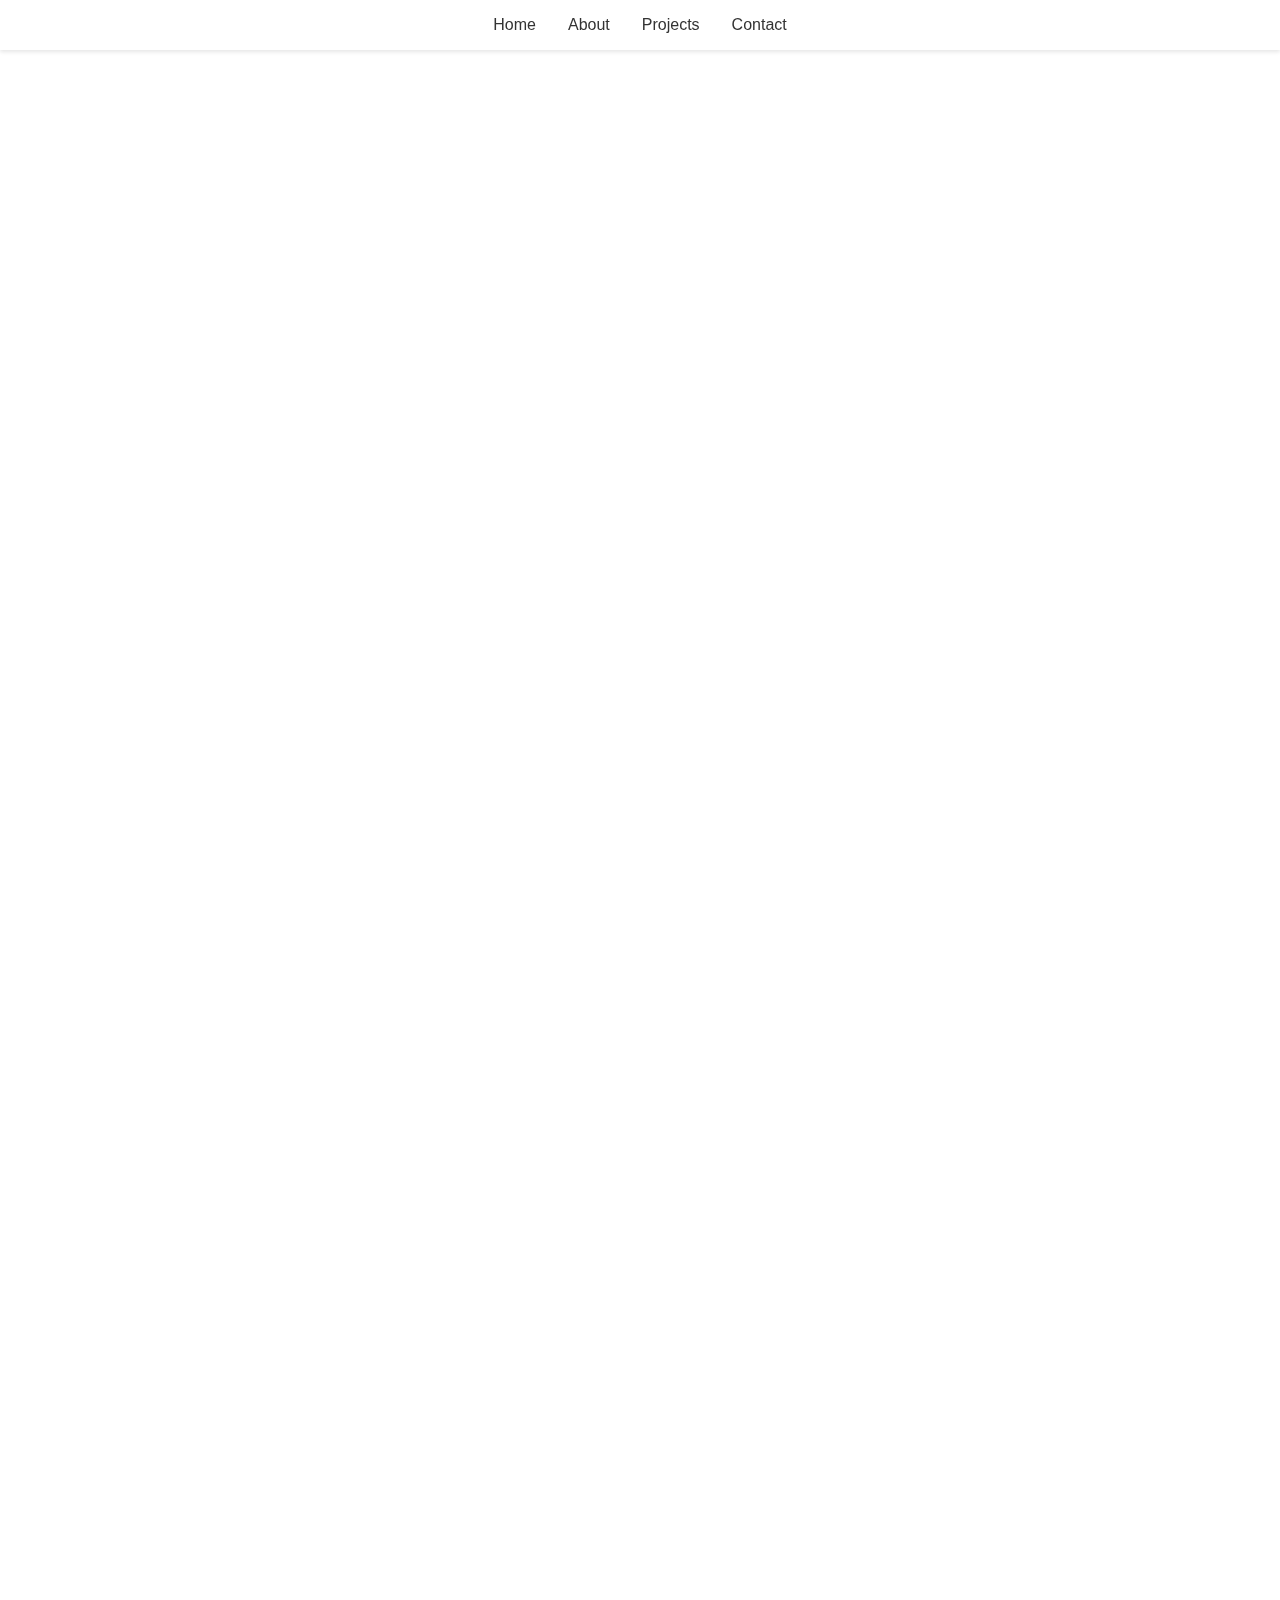
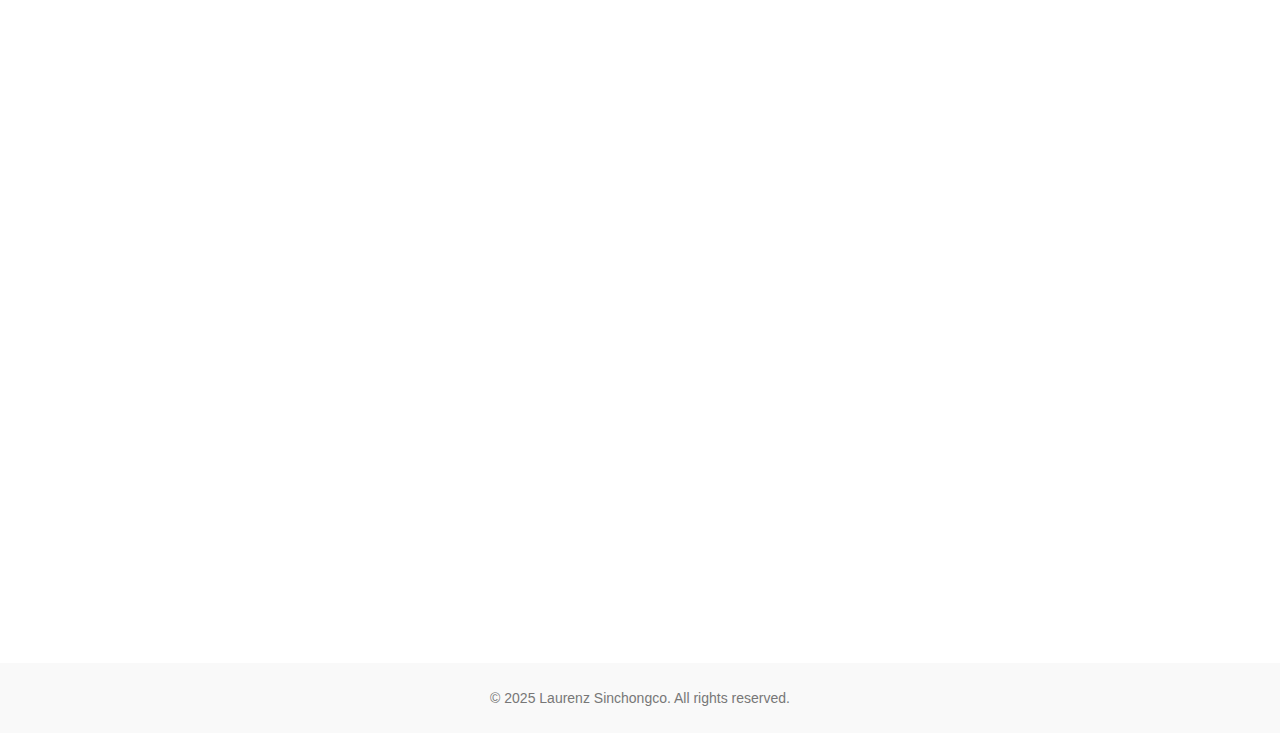
==== commit bdcf0b38: "changed styling to classes instead of id" ====
--- a/index.html
+++ b/index.html
@@ -1,79 +1,86 @@
 <!DOCTYPE html>
 <html lang="en">
-  <head>
-    <meta charset="UTF-8" />
-    <meta name="viewport" content="width=device-width, initial-scale=1.0" />
-    <title>Laurenz Sinchongco | Home</title>
-    
+
+<head>
+	<meta charset="UTF-8" />
+	<meta name="viewport" content="width=device-width, initial-scale=1.0" />
+	<title>Laurenz Sinchongco | Home</title>
+
 	<link rel="stylesheet" href="css/styles.css">
 
 	<script src="js/main.js" defer></script>
 
 	<!-- GSAP and ScrollTrigger for scroll animations -->
-    <script src="https://cdnjs.cloudflare.com/ajax/libs/gsap/3.12.1/gsap.min.js"></script>
-    <script src="https://cdnjs.cloudflare.com/ajax/libs/gsap/3.12.1/ScrollTrigger.min.js"></script>
-  </head>
-  <body>
-    <!-- Header with minimalist navigation -->
-    <header>
-      <nav>
-        <a href="#hero">Home</a>
-        <a href="#about">About</a>
-        <a href="#projects">Projects</a>
-        <a href="#contact">Contact</a>
-      </nav>
-    </header>
+	<script src="https://cdnjs.cloudflare.com/ajax/libs/gsap/3.12.1/gsap.min.js"></script>
+	<script src="https://cdnjs.cloudflare.com/ajax/libs/gsap/3.12.1/ScrollTrigger.min.js"></script>
+</head>
 
-    <!-- Hero Section -->
-    <section id="hero">
-      <h1>Laurenz Sinchongco</h1>
-      <p>Hello world!</p>
-    </section>
+<body>
+	<!-- Header with minimalist navigation -->
+	<header>
+		<nav>
+			<button class="hamburger">☰</button>
+			<div class="nav-links">
+				<a href="#hero" class="nav-link">Home</a>
+				<a href="#about" class="nav-link">About</a>
+				<a href="#projects" class="nav-link">Projects</a>
+				<a href="#contact" class="nav-link">Contact</a>
+			</div>
+		</nav>
+	</header>
 
-    <!-- About Section -->
-    <section id="about">
-      <h2>About Me</h2>
-      <p>
-        I'm a computing science student with a passion for web design and minimalistic interfaces. I focus on creating user-centered experiences that combine functionality with a refined, elegant aesthetic.
-      </p>
-    </section>
+	<!-- Hero Section -->
+	<section class="hero" id="hero">
+		<h1>Laurenz Sinchongco</h1>
+		<p>Hello world!</p>
+	</section>
 
-    <!-- Projects Section -->
-    <section id="projects">
-      <h2>Projects</h2>
-      <div class="project-grid">
-        <div class="project-card">
-          <img src="https://via.placeholder.com/400x300" alt="Project 1" />
-          <h3>Project One</h3>
-          <p>A brief description of your project.</p>
-        </div>
-        <div class="project-card">
-          <img src="https://via.placeholder.com/400x300" alt="Project 2" />
-          <h3>Project Two</h3>
-          <p>A brief description of your project.</p>
-        </div>
-        <div class="project-card">
-          <img src="https://via.placeholder.com/400x300" alt="Project 3" />
-          <h3>Project Three</h3>
-          <p>A brief description of your project.</p>
-        </div>
-      </div>
-    </section>
+	<!-- About Section -->
+	<section class="about" id="about">
+		<h2>About Me</h2>
+		<p>
+			I'm a computing science student with a passion for web design and minimalistic interfaces. I focus on
+			creating user-centered experiences that combine functionality with a refined, elegant aesthetic.
+		</p>
+	</section>
 
-    <!-- Contact Section -->
-    <section id="contact">
-      <h2>Contact</h2>
-      <form action="#" method="post">
-        <input type="text" name="name" placeholder="Your Name" required />
-        <input type="email" name="email" placeholder="Your Email" required />
-        <textarea name="message" rows="5" placeholder="Your Message" required></textarea>
-        <button type="submit">Send Message</button>
-      </form>
-    </section>
+	<!-- Projects Section -->
+	<section class="projects" id="projects">
+		<h2>Projects</h2>
+		<div class="project-grid">
+			<div class="project-card">
+				<img src="https://via.placeholder.com/400x300" alt="Project 1" />
+				<h3>Project One</h3>
+				<p>A brief description...</p>
+			</div>
+			<div class="project-card">
+				<img src="https://via.placeholder.com/400x300" alt="Project 2" />
+				<h3>Project Two</h3>
+				<p>A brief description...</p>
+			</div>
+			<div class="project-card">
+				<img src="https://via.placeholder.com/400x300" alt="Project 3" />
+				<h3>Project Three</h3>
+				<p>A brief description...</p>
+			</div>
+		</div>
+	</section>
 
-    <!-- Footer -->
-    <footer>
-      <p>&copy; 2025 Laurenz Sinchongco. All rights reserved.</p>
-    </footer>
-  </body>
-</html>
+	<!-- Contact Section -->
+	<section class="contact" id="contact">
+		<h2>Contact</h2>
+		<form action="#" method="post">
+			<input type="text" name="name" placeholder="Your Name" required />
+			<input type="email" name="email" placeholder="Your Email" required />
+			<textarea name="message" rows="5" placeholder="Your Message" required></textarea>
+			<button type="submit">Send Message</button>
+		</form>
+	</section>
+
+	<!-- Footer -->
+	<footer>
+		<p>&copy; 2025 Laurenz Sinchongco. All rights reserved.</p>
+	</footer>
+</body>
+
+</html>--- a/css/styles.css
+++ b/css/styles.css
@@ -1,48 +1,88 @@
- /* Mobile-first reset and base styles */
- * {
+/* Mobile-first reset and base styles */
+* {
 	margin: 0;
 	padding: 0;
 	box-sizing: border-box;
   }
+  
   body {
-	font-family: -apple-system, BlinkMacSystemFont, "Segoe UI", Roboto,
-	  Helvetica, Arial, sans-serif;
+	font-family: -apple-system, BlinkMacSystemFont, "Segoe UI", Roboto, Helvetica, Arial, sans-serif;
 	background-color: #fff;
 	color: #333;
 	line-height: 1.6;
   }
+  
   a {
 	text-decoration: none;
 	color: inherit;
   }
-
-  /* Mobile Header & Navigation */
+  
+  /* Container for constraining content width */
+  .container {
+	max-width: 960px;
+	margin: 0 auto;
+	padding: 0 1rem;
+  }
+  
+  /* Header & Navigation */
   header {
 	position: fixed;
 	top: 0;
 	width: 100%;
 	background: rgba(255, 255, 255, 0.95);
 	backdrop-filter: blur(10px);
-	box-shadow: 0 2px 4px rgba(0,0,0,0.1);
+	box-shadow: 0 2px 4px rgba(0, 0, 0, 0.1);
 	z-index: 100;
   }
+  
+  .header-container {
+	display: flex;
+	align-items: center;
+	justify-content: space-between;
+	padding: 0.75rem 0;
+  }
+  
+  /* Mobile Navigation */
   nav {
-	max-width: 100%;
+	display: flex;
+	justify-content: space-between;
+	align-items: center;
 	padding: 0.75rem 1rem;
-	display: flex;
-	justify-content: space-around;
-  }
-  nav a {
-	font-weight: 500;
-	font-size: 0.9rem;
-	transition: color 0.3s;
-  }
-  nav a:hover {
-	color: #0071e3;
-  }
-
+  }
+  
+  .hamburger {
+	background: none;
+	border: none;
+	font-size: 1.5rem;
+	cursor: pointer;
+	display: block;
+	color: #333;
+  }
+  
+  .nav-links {
+	display: none;
+	position: absolute;
+	top: 100%;
+	left: 0;
+	width: 100%;
+	background: rgba(255, 255, 255, 0.95);
+	backdrop-filter: blur(10px);
+	flex-direction: column;
+	padding: 1rem;
+	box-shadow: 0 2px 4px rgba(0, 0, 0, 0.1);
+  }
+  
+  .nav-links.active {
+	display: flex;
+  }
+  
+  .nav-links a {
+	padding: 0.75rem;
+	text-align: center;
+  }
+  
   /* Hero Section */
-  #hero {
+  .hero {
 	height: 100vh;
 	display: flex;
 	flex-direction: column;
@@ -51,79 +91,91 @@
 	text-align: center;
 	padding: 0 1rem;
 	margin-top: 4rem; /* account for fixed header */
-  }
-  #hero h1 {
+	max-width: 100%;
+  }
+  
+  .hero h1 {
 	font-size: 2.5rem;
 	margin-bottom: 0.75rem;
 	letter-spacing: -0.5px;
   }
-  #hero p {
+  
+  .hero p {
 	font-size: 1.125rem;
 	color: #555;
   }
-
+  
   /* Section styling */
   section {
 	padding: 4rem 1rem;
 	opacity: 0; /* for GSAP animation */
 	transform: translateY(50px);
   }
+  
   section h2 {
 	font-size: 1.75rem;
 	margin-bottom: 0.75rem;
 	border-bottom: 2px solid #eee;
 	padding-bottom: 0.5rem;
   }
+  
   section p {
 	font-size: 0.95rem;
 	color: #555;
 	margin-bottom: 1.25rem;
   }
-
+  
   /* Projects Section */
-  #projects .project-grid {
+  .projects .project-grid {
 	display: grid;
 	grid-template-columns: 1fr;
 	gap: 1.5rem;
   }
+  
   .project-card {
 	border: 1px solid #eee;
 	padding: 1rem;
 	transition: transform 0.3s;
   }
+  
   .project-card:hover {
 	transform: translateY(-5px);
   }
+  
   .project-card img {
 	width: 100%;
 	height: auto;
 	margin-bottom: 0.5rem;
   }
+  
   .project-card h3 {
 	font-size: 1.125rem;
 	margin-bottom: 0.5rem;
   }
-
+  
   /* Contact Section */
-  #contact form {
+  .contact form {
 	display: flex;
 	flex-direction: column;
 	gap: 0.75rem;
   }
-  #contact input,
-  #contact textarea {
+  
+  .contact input,
+  .contact textarea {
 	padding: 0.75rem;
 	border: 1px solid #ddd;
 	border-radius: 4px;
 	font-size: 1rem;
 	transition: border-color 0.3s;
   }
-  #contact input:focus,
-  #contact textarea:focus {
+  
+  .contact input:focus,
+  .contact textarea:focus {
 	border-color: #0071e3;
 	outline: none;
   }
-  #contact button {
+  
+  .contact button {
 	padding: 0.75rem;
 	border: none;
 	background-color: #0071e3;
@@ -133,10 +185,11 @@
 	cursor: pointer;
 	transition: background-color 0.3s;
   }
-  #contact button:hover {
+  
+  .contact button:hover {
 	background-color: #005bb5;
   }
-
+  
   /* Footer */
   footer {
 	text-align: center;
@@ -145,35 +198,73 @@
 	font-size: 0.875rem;
 	color: #777;
   }
-
+  
   /* Smooth scroll */
   html {
 	scroll-behavior: smooth;
   }
-
+  
   /* Media queries for larger screens */
   @media (min-width: 768px) {
+  
+	/* Navigation */
+	.hamburger {
+	  display: none;
+	}
+  
+	.nav-links {
+	  display: flex;
+	  position: static;
+	  width: auto;
+	  background: transparent;
+	  flex-direction: row;
+	  padding: 0;
+	  box-shadow: none;
+	}
+  
 	nav {
 	  max-width: 960px;
 	  margin: 0 auto;
-	}
-	#hero h1 {
+	  justify-content: center;
+	}
+  
+	.nav-links a {
+	  padding: 0 1rem;
+	}
+  
+	header .header-container {
+	  justify-content: center;
+	}
+  
+	.container {
+	  padding: 0 2rem;
+	}
+  
+	.hero h1 {
 	  font-size: 3rem;
 	}
-	#hero p {
+  
+	.hero p {
 	  font-size: 1.25rem;
 	}
+  
 	section {
-	  padding: 6rem 2rem;
-	}
+	  max-width: 960px;
+	  margin: 0 auto;
+	  padding: 6rem 1rem;
+	}
+  
 	section h2 {
 	  font-size: 2rem;
 	}
+  
 	section p {
 	  font-size: 1rem;
 	}
-	#projects .project-grid {
+  
+	.projects .project-grid {
 	  grid-template-columns: repeat(auto-fit, minmax(250px, 1fr));
 	  gap: 2rem;
 	}
-  }+  }
+  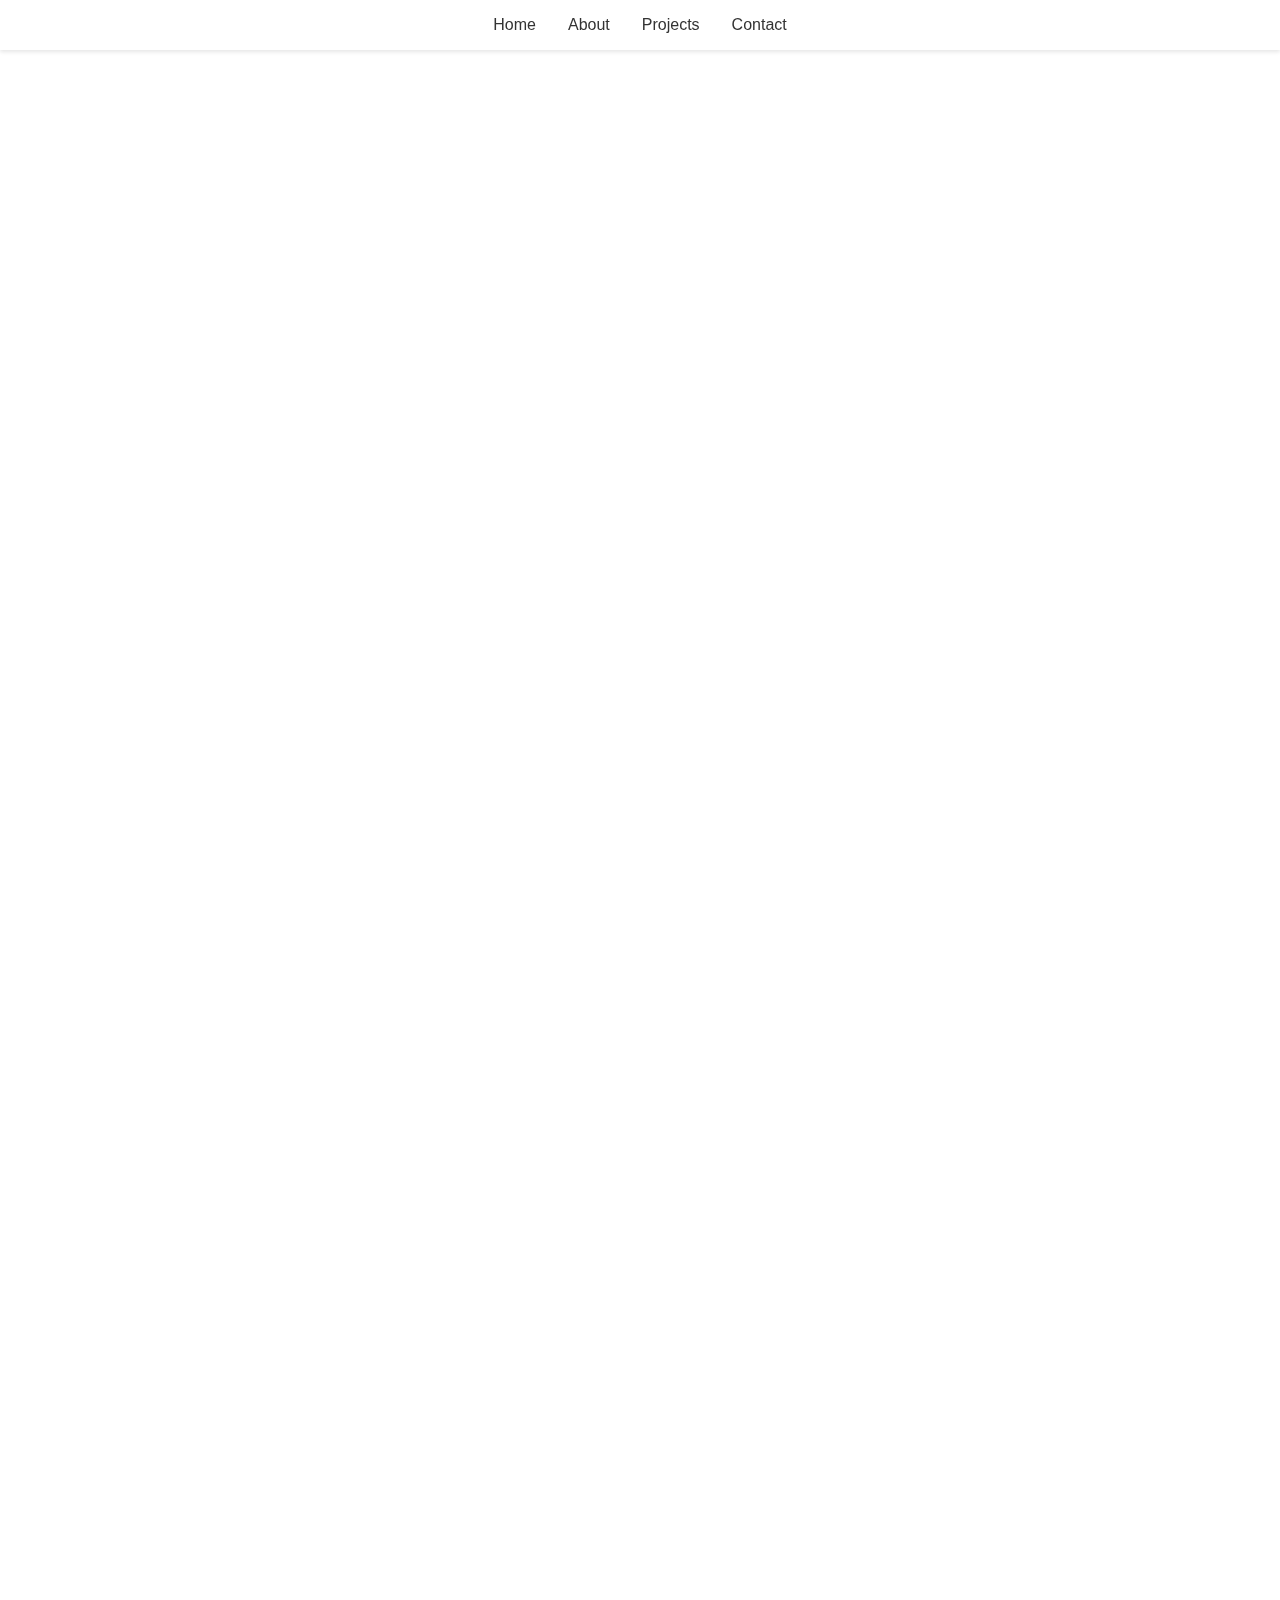
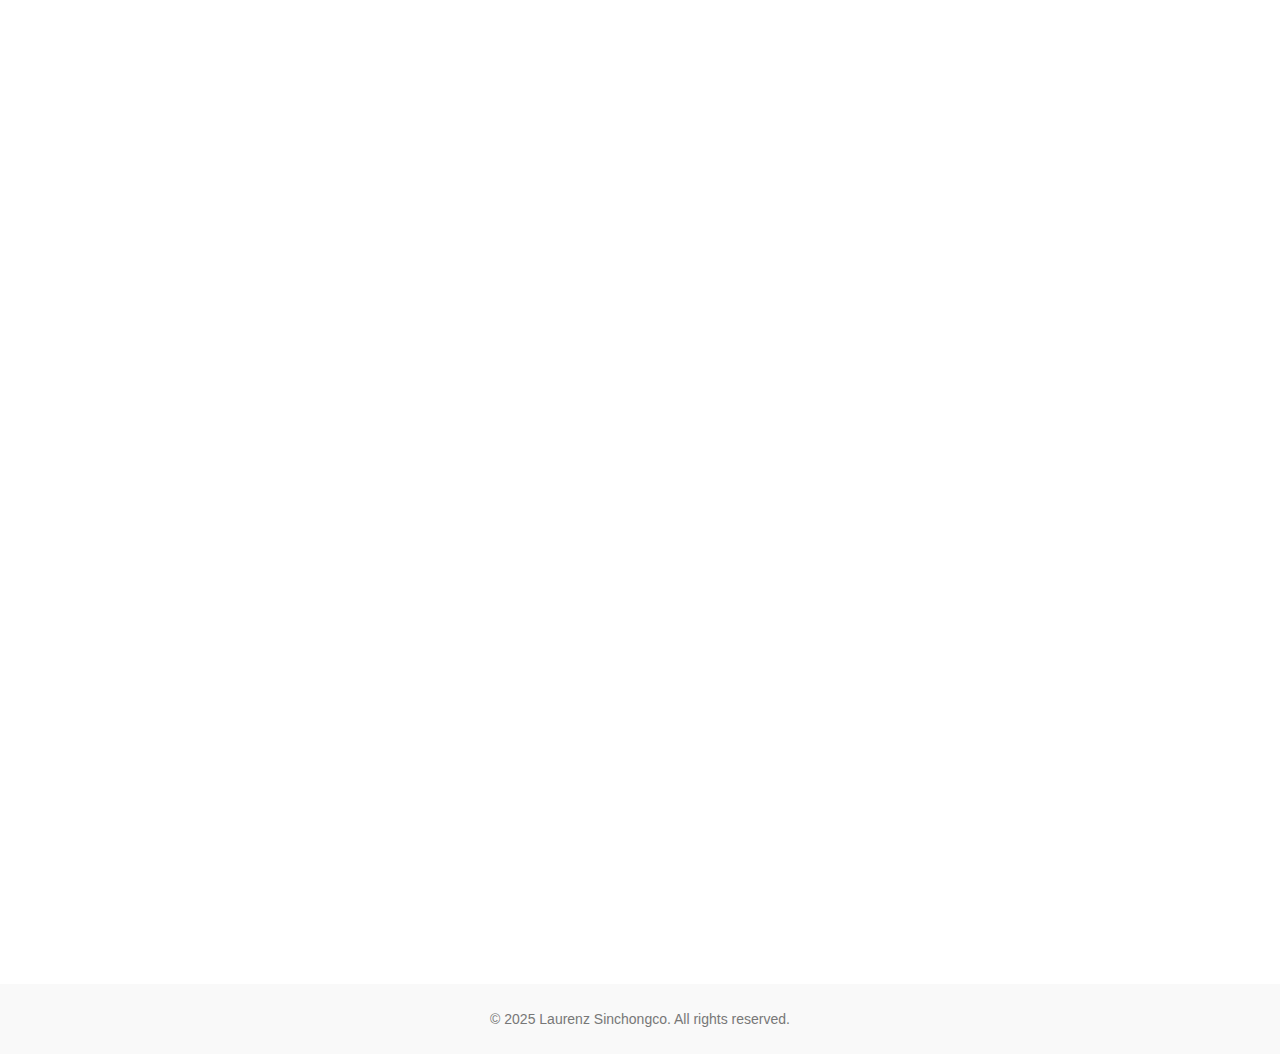
==== commit 1ab6ab76: "edited projects section" ====
--- a/index.html
+++ b/index.html
@@ -45,23 +45,61 @@
 	</section>
 
 	<!-- Projects Section -->
-	<section class="projects" id="projects">
-		<h2>Projects</h2>
-		<div class="project-grid">
-			<div class="project-card">
-				<img src="https://via.placeholder.com/400x300" alt="Project 1" />
-				<h3>Project One</h3>
-				<p>A brief description...</p>
-			</div>
-			<div class="project-card">
-				<img src="https://via.placeholder.com/400x300" alt="Project 2" />
-				<h3>Project Two</h3>
-				<p>A brief description...</p>
-			</div>
-			<div class="project-card">
-				<img src="https://via.placeholder.com/400x300" alt="Project 3" />
-				<h3>Project Three</h3>
-				<p>A brief description...</p>
+	<section id="projects">
+		<div class="projects-container">
+			<h2 class="section-title">My Projects</h2>
+			<div class="project-grid">
+				<div class="project-card">
+					<div class="project-image-wrapper">
+						<img src="https://placehold.co/600x400" alt="Project One" class="project-image" />
+					</div>
+					<div class="project-content">
+						<div class="project-header">
+							<h3 class="project-title">Project Title</h3>
+						</div>
+						<p class="project-description">Project description</p>
+						<div class="project-languages">
+							<span class="language">Language 1</span>
+							<span class="language">Language 2</span>
+							<span class="language">Language 3</span>
+						</div>
+
+					</div>
+				</div>
+				<div class="project-card">
+					<div class="project-image-wrapper">
+						<img src="https://placehold.co/600x400" alt="Project Two" class="project-image" />
+					</div>
+					<div class="project-content">
+						<div class="project-header">
+							<h3 class="project-title">Project Title</h3>
+						</div>
+						<p class="project-description">Project description</p>
+						<div class="project-languages">
+							<span class="language">Language 1</span>
+							<span class="language">Language 2</span>
+							<span class="language">Language 3</span>
+						</div>
+
+					</div>
+				</div>
+				<div class="project-card">
+					<div class="project-image-wrapper">
+						<img src="https://placehold.co/600x400" alt="Project Three" class="project-image" />
+					</div>
+					<div class="project-content">
+						<div class="project-header">
+							<h3 class="project-title">Project Title</h3>
+						</div>
+						<p class="project-description">Project description</p>
+						<div class="project-languages">
+							<span class="language">Language 1</span>
+							<span class="language">Language 2</span>
+							<span class="language">Language 3</span>
+						</div>
+
+					</div>
+				</div>
 			</div>
 		</div>
 	</section>
--- a/css/styles.css
+++ b/css/styles.css
@@ -1,31 +1,33 @@
-/* Mobile-first reset and base styles */
+html {
+	scroll-behavior: smooth;
+}
+
 * {
 	margin: 0;
 	padding: 0;
 	box-sizing: border-box;
-  }
-  
-  body {
-	font-family: -apple-system, BlinkMacSystemFont, "Segoe UI", Roboto, Helvetica, Arial, sans-serif;
+}
+
+body {
+	font-family: "Segoe UI", Roboto, Helvetica, Arial, sans-serif;
 	background-color: #fff;
 	color: #333;
 	line-height: 1.6;
-  }
-  
-  a {
+}
+
+a {
 	text-decoration: none;
 	color: inherit;
-  }
-  
-  /* Container for constraining content width */
-  .container {
+}
+
+.container {
 	max-width: 960px;
 	margin: 0 auto;
 	padding: 0 1rem;
-  }
-  
-  /* Header & Navigation */
-  header {
+}
+
+/* Header & Navigation */
+header {
 	position: fixed;
 	top: 0;
 	width: 100%;
@@ -33,33 +35,33 @@
 	backdrop-filter: blur(10px);
 	box-shadow: 0 2px 4px rgba(0, 0, 0, 0.1);
 	z-index: 100;
-  }
-  
-  .header-container {
+}
+
+.header-container {
 	display: flex;
 	align-items: center;
 	justify-content: space-between;
 	padding: 0.75rem 0;
-  }
-  
-  /* Mobile Navigation */
-  nav {
+}
+
+/* Mobile Navigation */
+nav {
 	display: flex;
 	justify-content: space-between;
 	align-items: center;
 	padding: 0.75rem 1rem;
-  }
-  
-  .hamburger {
+}
+
+.hamburger {
 	background: none;
 	border: none;
 	font-size: 1.5rem;
 	cursor: pointer;
 	display: block;
 	color: #333;
-  }
-  
-  .nav-links {
+}
+
+.nav-links {
 	display: none;
 	position: absolute;
 	top: 100%;
@@ -70,19 +72,27 @@
 	flex-direction: column;
 	padding: 1rem;
 	box-shadow: 0 2px 4px rgba(0, 0, 0, 0.1);
-  }
-  
-  .nav-links.active {
-	display: flex;
-  }
-  
-  .nav-links a {
+}
+
+.nav-links.active {
+	display: flex;
+}
+
+.nav-links a {
 	padding: 0.75rem;
 	text-align: center;
-  }
-  
-  /* Hero Section */
-  .hero {
+	border-radius: 8px;
+	transition: all 0.4s cubic-bezier(0.25, 0.46, 0.45, 0.94);
+}
+
+.nav-links a:hover {
+	background-color: rgba(0, 0, 0, 0.04);
+	transform: scale(0.98);
+}
+
+
+/* Hero Section */
+.hero {
 	height: 100vh;
 	display: flex;
 	flex-direction: column;
@@ -90,181 +100,228 @@
 	align-items: center;
 	text-align: center;
 	padding: 0 1rem;
-	margin-top: 4rem; /* account for fixed header */
+	margin-top: 4rem;
+	/* account for fixed header */
 	max-width: 100%;
-  }
-  
-  .hero h1 {
+}
+
+.hero h1 {
 	font-size: 2.5rem;
 	margin-bottom: 0.75rem;
 	letter-spacing: -0.5px;
-  }
-  
-  .hero p {
+}
+
+.hero p {
 	font-size: 1.125rem;
 	color: #555;
-  }
-  
-  /* Section styling */
-  section {
+}
+
+/* Section styling */
+section {
 	padding: 4rem 1rem;
-	opacity: 0; /* for GSAP animation */
+	opacity: 0;
+	border-radius: 18px;
+	margin: 2rem 1rem;
+	/* for GSAP animation */
 	transform: translateY(50px);
-  }
-  
-  section h2 {
+}
+
+section h2 {
 	font-size: 1.75rem;
 	margin-bottom: 0.75rem;
 	border-bottom: 2px solid #eee;
 	padding-bottom: 0.5rem;
-  }
-  
-  section p {
+}
+
+section p {
 	font-size: 0.95rem;
 	color: #555;
 	margin-bottom: 1.25rem;
-  }
-  
-  /* Projects Section */
-  .projects .project-grid {
+}
+
+/* Projects Section */
+
+.projects-container {
+	max-width: 1200px;
+	margin: 0 auto;
+	padding: 0 1rem;
+}
+
+.project-grid {
 	display: grid;
-	grid-template-columns: 1fr;
-	gap: 1.5rem;
-  }
-  
-  .project-card {
-	border: 1px solid #eee;
-	padding: 1rem;
-	transition: transform 0.3s;
-  }
-  
-  .project-card:hover {
-	transform: translateY(-5px);
-  }
-  
-  .project-card img {
+	grid-template-columns: repeat(auto-fit, minmax(350px, 1fr));
+	gap: 2.5rem;
+}
+
+.project-card {
+	background-color: #ffffff;
+	border-radius: 20px;
+	overflow: hidden;
+	box-shadow: 0 10px 30px rgba(0, 0, 0, 0.05);
+	transition: all 0.4s ease-in-out;
+	border: 1px solid rgba(0, 0, 0, 0.08);
+}
+
+.project-card:hover {
+	box-shadow: 0 15px 40px rgba(0, 0, 0, 0.1);
+	transform: translateY(-10px);
+}
+
+.project-image-wrapper {
+	position: relative;
+	overflow: hidden;
+}
+
+.project-image {
 	width: 100%;
-	height: auto;
-	margin-bottom: 0.5rem;
-  }
-  
-  .project-card h3 {
-	font-size: 1.125rem;
-	margin-bottom: 0.5rem;
-  }
-  
-  /* Contact Section */
-  .contact form {
+	height: 300px;
+	object-fit: cover;
+	transition: transform 0.5s ease;
+}
+
+.project-card:hover .project-image {
+	transform: scale(1.05);
+}
+
+.project-content {
+	padding: 1.5rem;
+}
+
+.project-header {
+	display: flex;
+	justify-content: space-between;
+	align-items: center;
+	margin-bottom: 1rem;
+}
+
+.project-description {
+	color: #515154;
+	margin-bottom: 1rem;
+}
+
+.project-languages {
+	display: flex;
+	gap: 0.75rem;
+	margin-bottom: 1.5rem;
+}
+
+.language {
+	background-color: #f5f5f7;
+	color: #1d1d1f;
+	padding: 0.25rem 0.75rem;
+	border-radius: 20px;
+	font-size: 0.8rem;
+	font-weight: 500;
+}
+
+/* Contact Section */
+.contact form {
 	display: flex;
 	flex-direction: column;
 	gap: 0.75rem;
-  }
-  
-  .contact input,
-  .contact textarea {
+}
+
+.contact input,
+.contact textarea {
 	padding: 0.75rem;
 	border: 1px solid #ddd;
-	border-radius: 4px;
 	font-size: 1rem;
-	transition: border-color 0.3s;
-  }
-  
-  .contact input:focus,
-  .contact textarea:focus {
+	border-radius: 12px;
+	transition: all 0.3s ease;
+}
+
+.contact input:focus,
+.contact textarea:focus {
 	border-color: #0071e3;
 	outline: none;
-  }
-  
-  .contact button {
+	box-shadow: 0 0 0 4px rgba(0, 113, 227, 0.15);
+}
+
+.contact button {
 	padding: 0.75rem;
 	border: none;
 	background-color: #0071e3;
 	color: #fff;
 	font-size: 1rem;
-	border-radius: 4px;
 	cursor: pointer;
-	transition: background-color 0.3s;
-  }
-  
-  .contact button:hover {
+	border-radius: 12px;
+	transition: all 0.3s cubic-bezier(0.25, 0.46, 0.45, 0.94);
+}
+
+.contact button:hover {
 	background-color: #005bb5;
-  }
-  
-  /* Footer */
-  footer {
+	transform: scale(0.98);
+}
+
+/* Footer */
+footer {
 	text-align: center;
 	padding: 1.5rem 1rem;
 	background: #f9f9f9;
 	font-size: 0.875rem;
 	color: #777;
-  }
-  
-  /* Smooth scroll */
-  html {
-	scroll-behavior: smooth;
-  }
-  
-  /* Media queries for larger screens */
-  @media (min-width: 768px) {
-  
+}
+
+/* Media queries for larger screens */
+@media (min-width: 768px) {
+
 	/* Navigation */
 	.hamburger {
-	  display: none;
-	}
-  
+		display: none;
+	}
+
 	.nav-links {
-	  display: flex;
-	  position: static;
-	  width: auto;
-	  background: transparent;
-	  flex-direction: row;
-	  padding: 0;
-	  box-shadow: none;
-	}
-  
+		display: flex;
+		position: static;
+		width: auto;
+		background: transparent;
+		flex-direction: row;
+		padding: 0;
+		box-shadow: none;
+	}
+
 	nav {
-	  max-width: 960px;
-	  margin: 0 auto;
-	  justify-content: center;
-	}
-  
+		max-width: 960px;
+		margin: 0 auto;
+		justify-content: center;
+	}
+
 	.nav-links a {
-	  padding: 0 1rem;
-	}
-  
+		padding: 0 1rem;
+	}
+
 	header .header-container {
-	  justify-content: center;
-	}
-  
+		justify-content: center;
+	}
+
 	.container {
-	  padding: 0 2rem;
-	}
-  
+		padding: 0 2rem;
+	}
+
 	.hero h1 {
-	  font-size: 3rem;
-	}
-  
+		font-size: 3rem;
+	}
+
 	.hero p {
-	  font-size: 1.25rem;
-	}
-  
+		font-size: 1.25rem;
+	}
+
 	section {
-	  max-width: 960px;
-	  margin: 0 auto;
-	  padding: 6rem 1rem;
-	}
-  
+		max-width: 960px;
+		margin: 0 auto;
+		padding: 6rem 1rem;
+	}
+
 	section h2 {
-	  font-size: 2rem;
-	}
-  
+		font-size: 2rem;
+	}
+
 	section p {
-	  font-size: 1rem;
-	}
-  
+		font-size: 1rem;
+	}
+
 	.projects .project-grid {
-	  grid-template-columns: repeat(auto-fit, minmax(250px, 1fr));
-	  gap: 2rem;
-	}
-  }
-  +		grid-template-columns: repeat(auto-fit, minmax(250px, 1fr));
+		gap: 2rem;
+	}
+}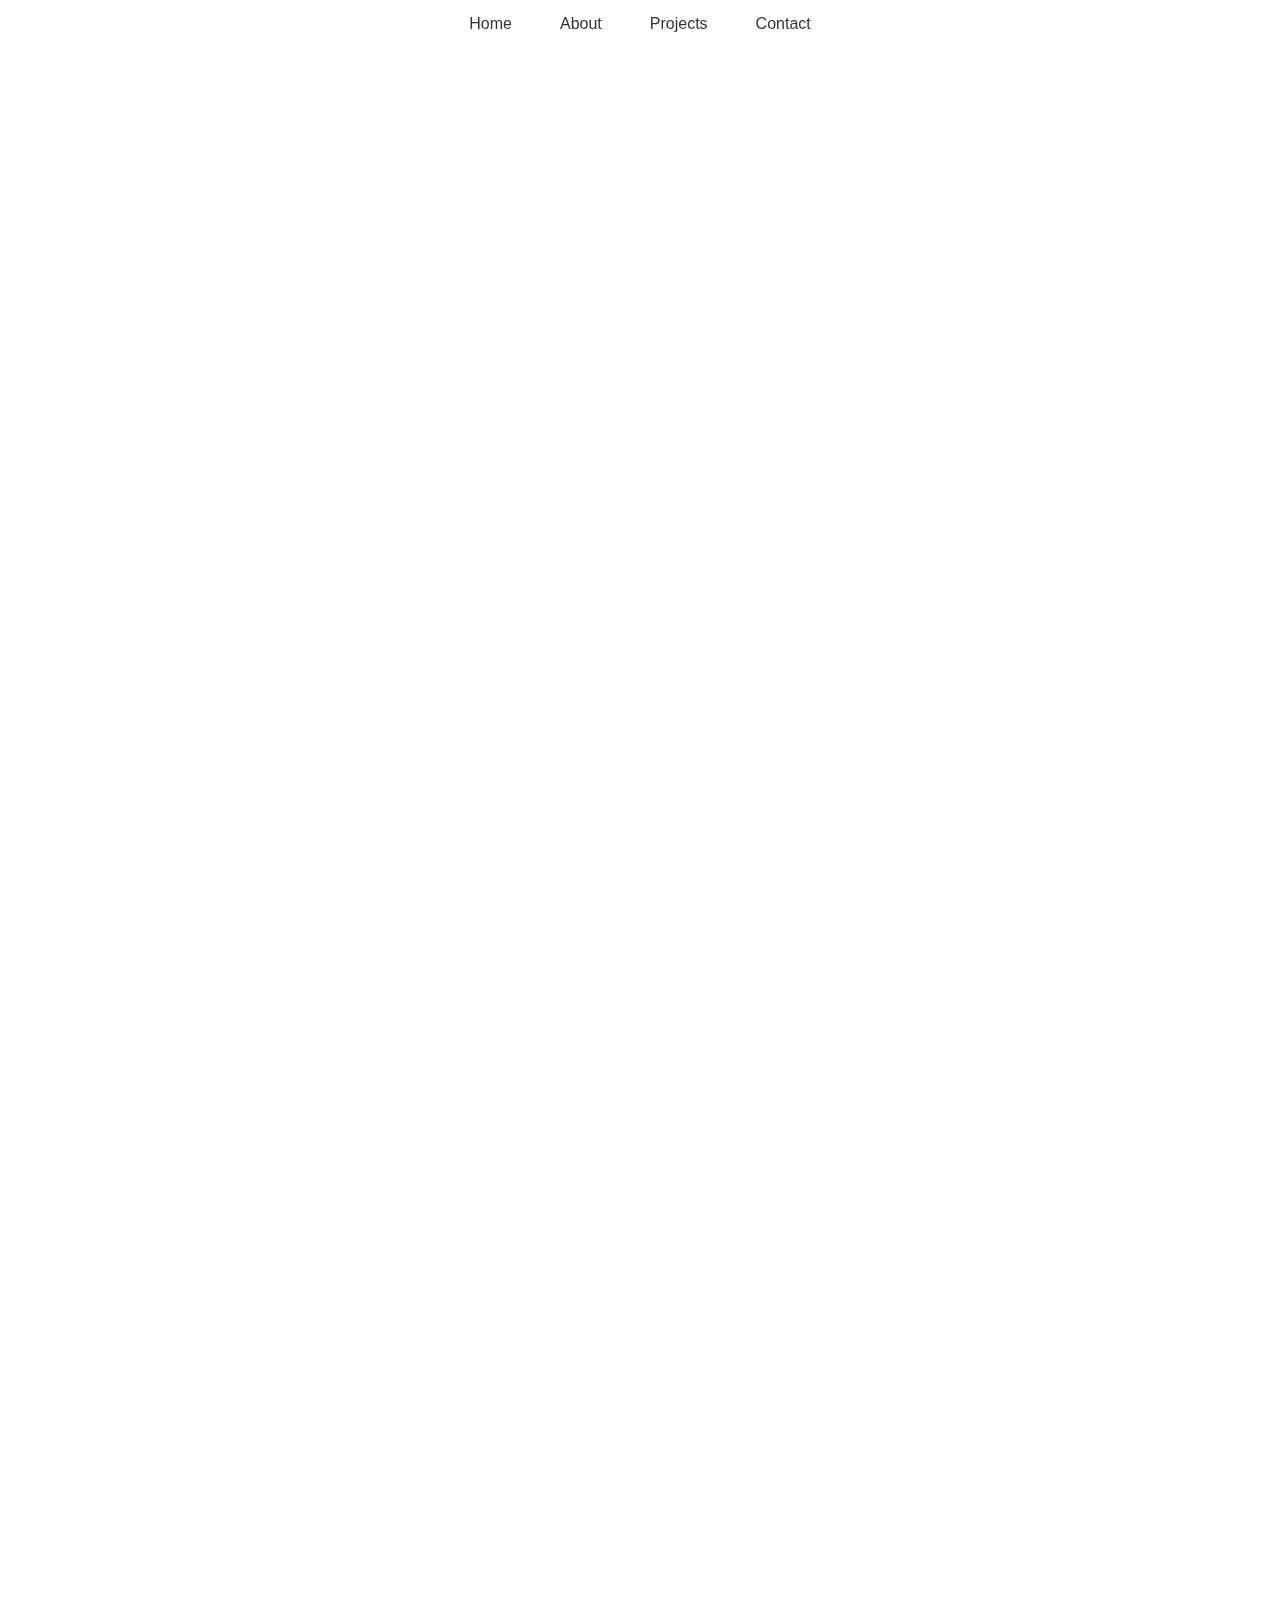
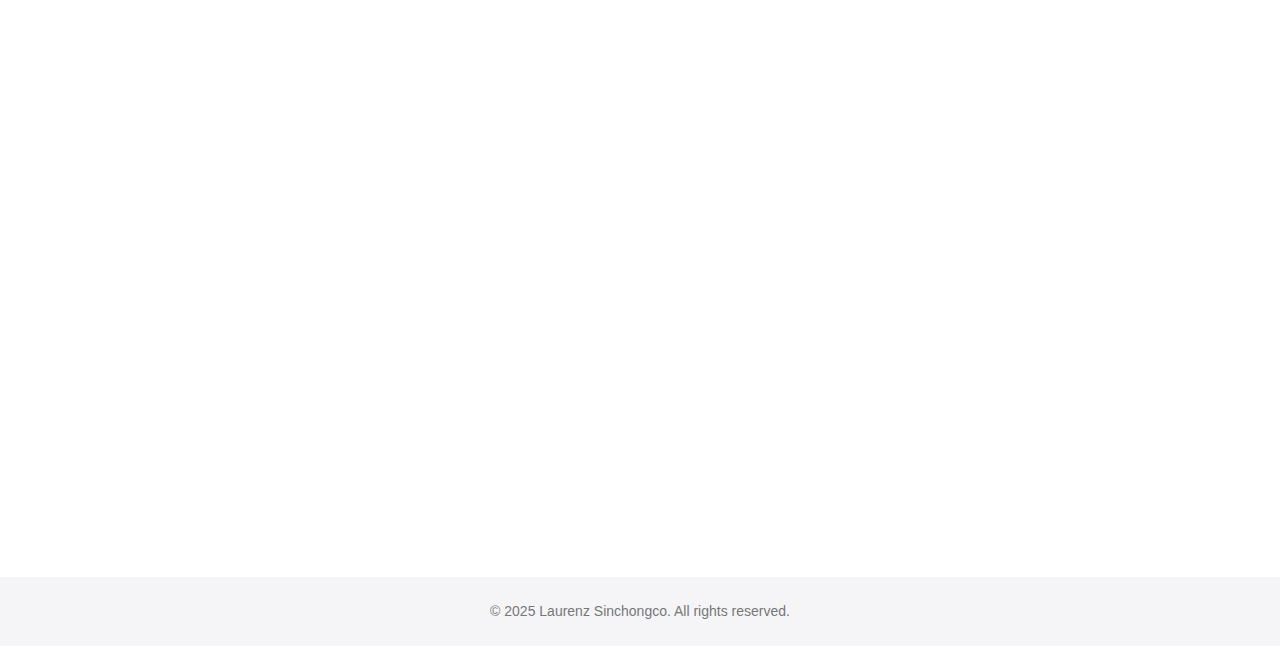
==== commit 9774fc96: "fixed card overflow on sm" ====
--- a/index.html
+++ b/index.html
@@ -39,15 +39,17 @@
 	<section class="about" id="about">
 		<h2>About Me</h2>
 		<p>
-			I'm a computing science student with a passion for web design and minimalistic interfaces. I focus on
-			creating user-centered experiences that combine functionality with a refined, elegant aesthetic.
+			I'm a computing science student with a passion for web design and development. I enjoy
+			creating user-centered experiences that combine functionality with a refined and elegant aesthetic.
 		</p>
 	</section>
 
 	<!-- Projects Section -->
-	<section id="projects">
+	<section class="projects" id="projects">
+		<div class="projects-title">
+			<h2>My Projects</h2>
+		</div>
 		<div class="projects-container">
-			<h2 class="section-title">My Projects</h2>
 			<div class="project-grid">
 				<div class="project-card">
 					<div class="project-image-wrapper">
@@ -59,9 +61,9 @@
 						</div>
 						<p class="project-description">Project description</p>
 						<div class="project-languages">
-							<span class="language">Language 1</span>
-							<span class="language">Language 2</span>
-							<span class="language">Language 3</span>
+							<span class="language">Tech</span>
+							<span class="language">Tech</span>
+							<span class="language">Tech</span>
 						</div>
 
 					</div>
@@ -76,9 +78,9 @@
 						</div>
 						<p class="project-description">Project description</p>
 						<div class="project-languages">
-							<span class="language">Language 1</span>
-							<span class="language">Language 2</span>
-							<span class="language">Language 3</span>
+							<span class="language">Tech</span>
+							<span class="language">Tech</span>
+							<span class="language">Tech</span>
 						</div>
 
 					</div>
@@ -93,9 +95,9 @@
 						</div>
 						<p class="project-description">Project description</p>
 						<div class="project-languages">
-							<span class="language">Language 1</span>
-							<span class="language">Language 2</span>
-							<span class="language">Language 3</span>
+							<span class="language">Tech</span>
+							<span class="language">Tech</span>
+							<span class="language">Tech</span>
 						</div>
 
 					</div>
--- a/css/styles.css
+++ b/css/styles.css
@@ -1,3 +1,7 @@
+:root {
+	--background-white: #ffffff;
+}
+
 html {
 	scroll-behavior: smooth;
 }
@@ -10,20 +14,14 @@
 
 body {
 	font-family: "Segoe UI", Roboto, Helvetica, Arial, sans-serif;
-	background-color: #fff;
+	background-color: var(--background-white);
 	color: #333;
-	line-height: 1.6;
+	line-height: 1.5;
 }
 
 a {
 	text-decoration: none;
 	color: inherit;
-}
-
-.container {
-	max-width: 960px;
-	margin: 0 auto;
-	padding: 0 1rem;
 }
 
 /* Header & Navigation */
@@ -31,10 +29,9 @@
 	position: fixed;
 	top: 0;
 	width: 100%;
-	background: rgba(255, 255, 255, 0.95);
+	background: rgba(255, 255, 255, 0.8);
 	backdrop-filter: blur(10px);
-	box-shadow: 0 2px 4px rgba(0, 0, 0, 0.1);
-	z-index: 100;
+	z-index: 1001;
 }
 
 .header-container {
@@ -67,11 +64,10 @@
 	top: 100%;
 	left: 0;
 	width: 100%;
-	background: rgba(255, 255, 255, 0.95);
+	background: rgba(255, 255, 255, 0.8);
 	backdrop-filter: blur(10px);
 	flex-direction: column;
 	padding: 1rem;
-	box-shadow: 0 2px 4px rgba(0, 0, 0, 0.1);
 }
 
 .nav-links.active {
@@ -81,19 +77,18 @@
 .nav-links a {
 	padding: 0.75rem;
 	text-align: center;
-	border-radius: 8px;
+	border-radius: 10px;
 	transition: all 0.4s cubic-bezier(0.25, 0.46, 0.45, 0.94);
 }
 
 .nav-links a:hover {
-	background-color: rgba(0, 0, 0, 0.04);
-	transform: scale(0.98);
+	background-color: rgba(0, 0, 0, 0.194);
 }
 
 
 /* Hero Section */
 .hero {
-	height: 100vh;
+	height: calc(100vh - 100px);
 	display: flex;
 	flex-direction: column;
 	justify-content: center;
@@ -101,7 +96,6 @@
 	text-align: center;
 	padding: 0 1rem;
 	margin-top: 4rem;
-	/* account for fixed header */
 	max-width: 100%;
 }
 
@@ -120,8 +114,8 @@
 section {
 	padding: 4rem 1rem;
 	opacity: 0;
-	border-radius: 18px;
 	margin: 2rem 1rem;
+	background-color: #0071e3;
 	/* for GSAP animation */
 	transform: translateY(50px);
 }
@@ -141,29 +135,24 @@
 
 /* Projects Section */
 
-.projects-container {
-	max-width: 1200px;
-	margin: 0 auto;
-	padding: 0 1rem;
-}
-
 .project-grid {
 	display: grid;
-	grid-template-columns: repeat(auto-fit, minmax(350px, 1fr));
-	gap: 2.5rem;
+	grid-template-columns: 1fr;
+	gap: 2rem;
+	width: 100%;
+	max-width: 600px;
+	margin: 0 auto;
 }
 
 .project-card {
-	background-color: #ffffff;
+	background-color: var(--background-white);
 	border-radius: 20px;
 	overflow: hidden;
-	box-shadow: 0 10px 30px rgba(0, 0, 0, 0.05);
 	transition: all 0.4s ease-in-out;
 	border: 1px solid rgba(0, 0, 0, 0.08);
 }
 
 .project-card:hover {
-	box-shadow: 0 15px 40px rgba(0, 0, 0, 0.1);
 	transform: translateY(-10px);
 }
 
@@ -174,8 +163,6 @@
 
 .project-image {
 	width: 100%;
-	height: 300px;
-	object-fit: cover;
 	transition: transform 0.5s ease;
 }
 
@@ -234,7 +221,6 @@
 .contact textarea:focus {
 	border-color: #0071e3;
 	outline: none;
-	box-shadow: 0 0 0 4px rgba(0, 113, 227, 0.15);
 }
 
 .contact button {
@@ -257,13 +243,13 @@
 footer {
 	text-align: center;
 	padding: 1.5rem 1rem;
-	background: #f9f9f9;
+	background: rgb(245, 245, 247);
 	font-size: 0.875rem;
 	color: #777;
 }
 
 /* Media queries for larger screens */
-@media (min-width: 768px) {
+@media (min-width: 700px) {
 
 	/* Navigation */
 	.hamburger {
@@ -272,12 +258,12 @@
 
 	.nav-links {
 		display: flex;
+		gap: 1rem;
 		position: static;
 		width: auto;
 		background: transparent;
 		flex-direction: row;
 		padding: 0;
-		box-shadow: none;
 	}
 
 	nav {
@@ -306,7 +292,7 @@
 		font-size: 1.25rem;
 	}
 
-	section {
+	section:not(.projects) {
 		max-width: 960px;
 		margin: 0 auto;
 		padding: 6rem 1rem;
@@ -320,8 +306,20 @@
 		font-size: 1rem;
 	}
 
-	.projects .project-grid {
-		grid-template-columns: repeat(auto-fit, minmax(250px, 1fr));
-		gap: 2rem;
+	.projects-title {
+		max-width: 960px;
+		margin: 0 auto;
+		padding: 1rem 1rem;
+	}
+
+	.projects-container {
+		max-width: 100%;
+		margin: 0 auto;
+		padding: 0 1rem;
+	}
+
+	.project-grid {
+		grid-template-columns: repeat(auto-fit, minmax(280px, 1fr));
+		max-width: 100%;
 	}
 }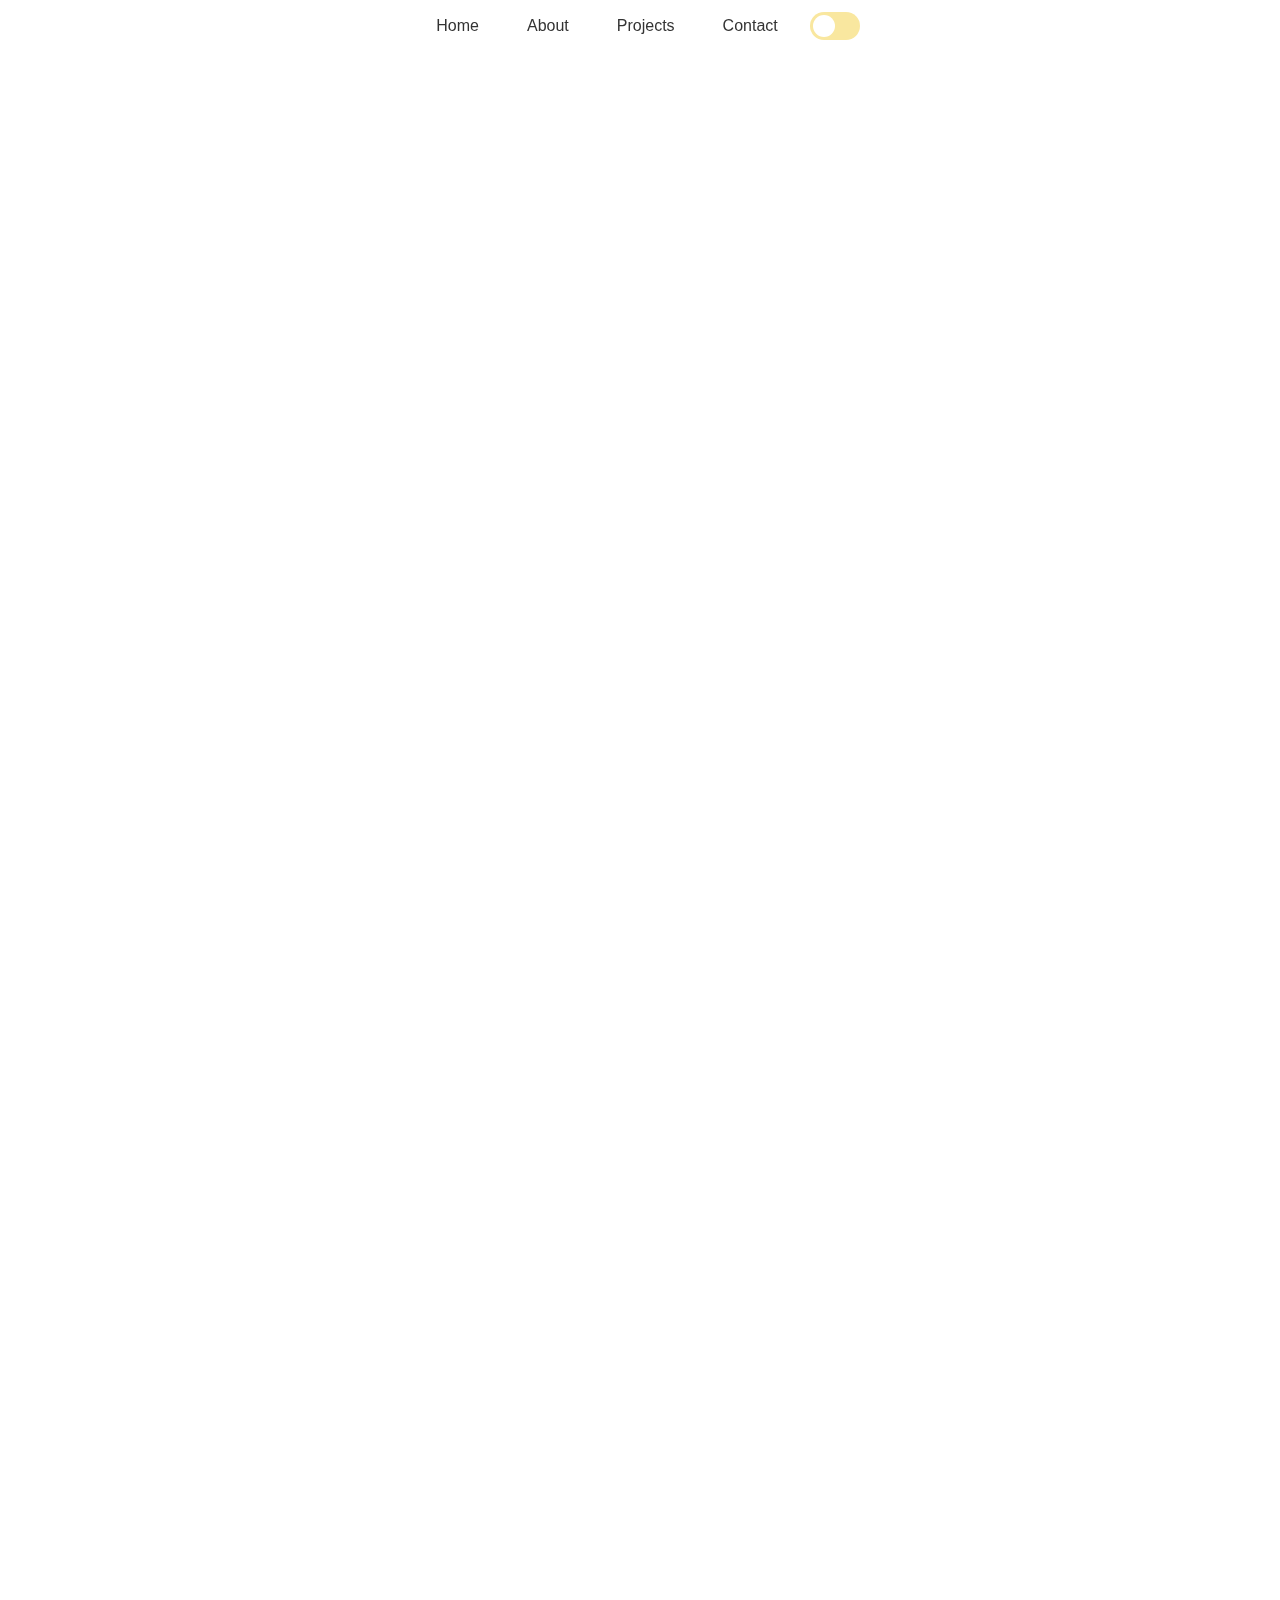
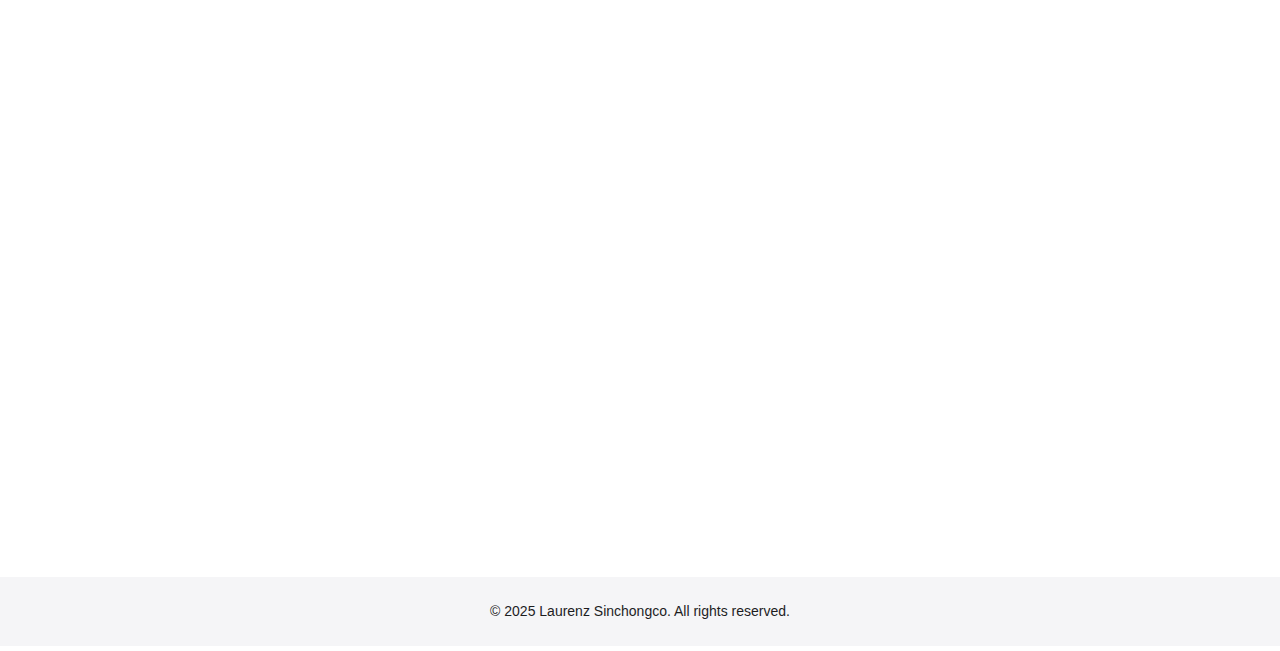
==== commit 300c25fe: "added dark mode" ====
--- a/index.html
+++ b/index.html
@@ -16,7 +16,7 @@
 </head>
 
 <body>
-	<!-- Header with minimalist navigation -->
+	<!-- Header -->
 	<header>
 		<nav>
 			<button class="hamburger">☰</button>
@@ -26,13 +26,19 @@
 				<a href="#projects" class="nav-link">Projects</a>
 				<a href="#contact" class="nav-link">Contact</a>
 			</div>
+
+			<!-- Dark Mode -->
+			<div class="toggle-switch">
+				<input type="checkbox" id="dark-mode-toggle" />
+				<label for="dark-mode-toggle"></label>
+			</div>
 		</nav>
 	</header>
 
 	<!-- Hero Section -->
 	<section class="hero" id="hero">
 		<h1>Laurenz Sinchongco</h1>
-		<p>Hello world!</p>
+		<p>Work in progress!</p>
 	</section>
 
 	<!-- About Section -->
--- a/css/styles.css
+++ b/css/styles.css
@@ -1,5 +1,25 @@
 :root {
-	--background-white: #ffffff;
+	--background-color: #ffffff;
+	--text-color: #333;
+	--header-bg: rgba(255, 255, 255, 0.8);
+	--nav-link-hover: rgba(0, 0, 0, 0.194);
+	--border: 1px solid rgba(0, 0, 0, 0.08);
+	--section-border: 2px solid rgba(0, 0, 0, 0.08);
+	--body-color: #555;
+	--language-bg: #f5f5f7;
+	--language-text: #1d1d1f;
+}
+
+:root.dark-mode {
+	--background-color: #121212;
+	--text-color: #ddd;
+	--header-bg: rgba(18, 18, 18, 0.8);
+	--nav-link-hover: rgba(255, 255, 255, 0.1);
+	--border: 1px solid rgba(255, 255, 255, 0.08);
+	--section-border: 2px solid rgba(255, 255, 255, 0.08);
+	--body-color: #aaaaaa;
+	--language-bg: #1d1d1f;
+	--language-text: #f5f5f7;
 }
 
 html {
@@ -14,8 +34,8 @@
 
 body {
 	font-family: "Segoe UI", Roboto, Helvetica, Arial, sans-serif;
-	background-color: var(--background-white);
-	color: #333;
+	background-color: var(--background-color);
+	color: var(--text-color);
 	line-height: 1.5;
 }
 
@@ -29,7 +49,7 @@
 	position: fixed;
 	top: 0;
 	width: 100%;
-	background: rgba(255, 255, 255, 0.8);
+	background: var(--header-bg);
 	backdrop-filter: blur(10px);
 	z-index: 1001;
 }
@@ -55,7 +75,7 @@
 	font-size: 1.5rem;
 	cursor: pointer;
 	display: block;
-	color: #333;
+	color: var(--text-color);
 }
 
 .nav-links {
@@ -64,7 +84,7 @@
 	top: 100%;
 	left: 0;
 	width: 100%;
-	background: rgba(255, 255, 255, 0.8);
+	background: var(--header-bg);;
 	backdrop-filter: blur(10px);
 	flex-direction: column;
 	padding: 1rem;
@@ -82,9 +102,59 @@
 }
 
 .nav-links a:hover {
-	background-color: rgba(0, 0, 0, 0.194);
-}
-
+	background-color: var(--nav-link-hover);
+}
+
+/* Dark Mode */
+.toggle-switch {
+	position: relative;
+	display: inline-block;
+	width: 50px;
+	height: 28px;
+	margin-left: 1rem;
+}
+
+/* Hide default checkbox */
+.toggle-switch input {
+	opacity: 0;
+	width: 0;
+	height: 0;
+}
+
+/* The slider */
+.toggle-switch label {
+	position: absolute;
+	cursor: pointer;
+	background-color: #f9e79f;
+	border-radius: 28px;
+	top: 0;
+	left: 0;
+	right: 0;
+	bottom: 0;
+	transition: background-color 0.3s;
+}
+
+/* The circle inside the slider */
+.toggle-switch label::before {
+	content: "";
+	position: absolute;
+	height: 22px;
+	width: 22px;
+	left: 3px;
+	bottom: 3px;
+	background-color: white;
+	border-radius: 50%;
+	transition: transform 0.3s;
+}
+
+/* When checked (dark mode), change background color and move the circle */
+.toggle-switch input:checked+label {
+	background-color: #333;
+}
+
+.toggle-switch input:checked+label::before {
+	transform: translateX(22px);
+}
 
 /* Hero Section */
 .hero {
@@ -107,7 +177,7 @@
 
 .hero p {
 	font-size: 1.125rem;
-	color: #555;
+	color: var(--body-color);
 }
 
 /* Section styling */
@@ -115,7 +185,7 @@
 	padding: 4rem 1rem;
 	opacity: 0;
 	margin: 2rem 1rem;
-	background-color: #0071e3;
+	/* background-color: #0071e3; */
 	/* for GSAP animation */
 	transform: translateY(50px);
 }
@@ -123,13 +193,13 @@
 section h2 {
 	font-size: 1.75rem;
 	margin-bottom: 0.75rem;
-	border-bottom: 2px solid #eee;
+	border-bottom: var(--section-border);
 	padding-bottom: 0.5rem;
 }
 
 section p {
 	font-size: 0.95rem;
-	color: #555;
+	color: var(--body-color);
 	margin-bottom: 1.25rem;
 }
 
@@ -149,7 +219,7 @@
 	border-radius: 20px;
 	overflow: hidden;
 	transition: all 0.4s ease-in-out;
-	border: 1px solid rgba(0, 0, 0, 0.08);
+	border: var(--border);
 }
 
 .project-card:hover {
@@ -182,7 +252,7 @@
 }
 
 .project-description {
-	color: #515154;
+	color: var(--body-color);
 	margin-bottom: 1rem;
 }
 
@@ -193,8 +263,8 @@
 }
 
 .language {
-	background-color: #f5f5f7;
-	color: #1d1d1f;
+	background-color: var(--language-bg);
+	color: var(--language-text);
 	padding: 0.25rem 0.75rem;
 	border-radius: 20px;
 	font-size: 0.8rem;
@@ -211,7 +281,9 @@
 .contact input,
 .contact textarea {
 	padding: 0.75rem;
-	border: 1px solid #ddd;
+	border: var(--border);
+	background-color: var(--background-color);
+	color: var(--body-color);
 	font-size: 1rem;
 	border-radius: 12px;
 	transition: all 0.3s ease;
@@ -230,7 +302,7 @@
 	color: #fff;
 	font-size: 1rem;
 	cursor: pointer;
-	border-radius: 12px;
+	border-radius: 30px;
 	transition: all 0.3s cubic-bezier(0.25, 0.46, 0.45, 0.94);
 }
 
@@ -243,9 +315,9 @@
 footer {
 	text-align: center;
 	padding: 1.5rem 1rem;
-	background: rgb(245, 245, 247);
 	font-size: 0.875rem;
-	color: #777;
+	background: var(--language-bg);
+	color: var(--language-text);
 }
 
 /* Media queries for larger screens */
